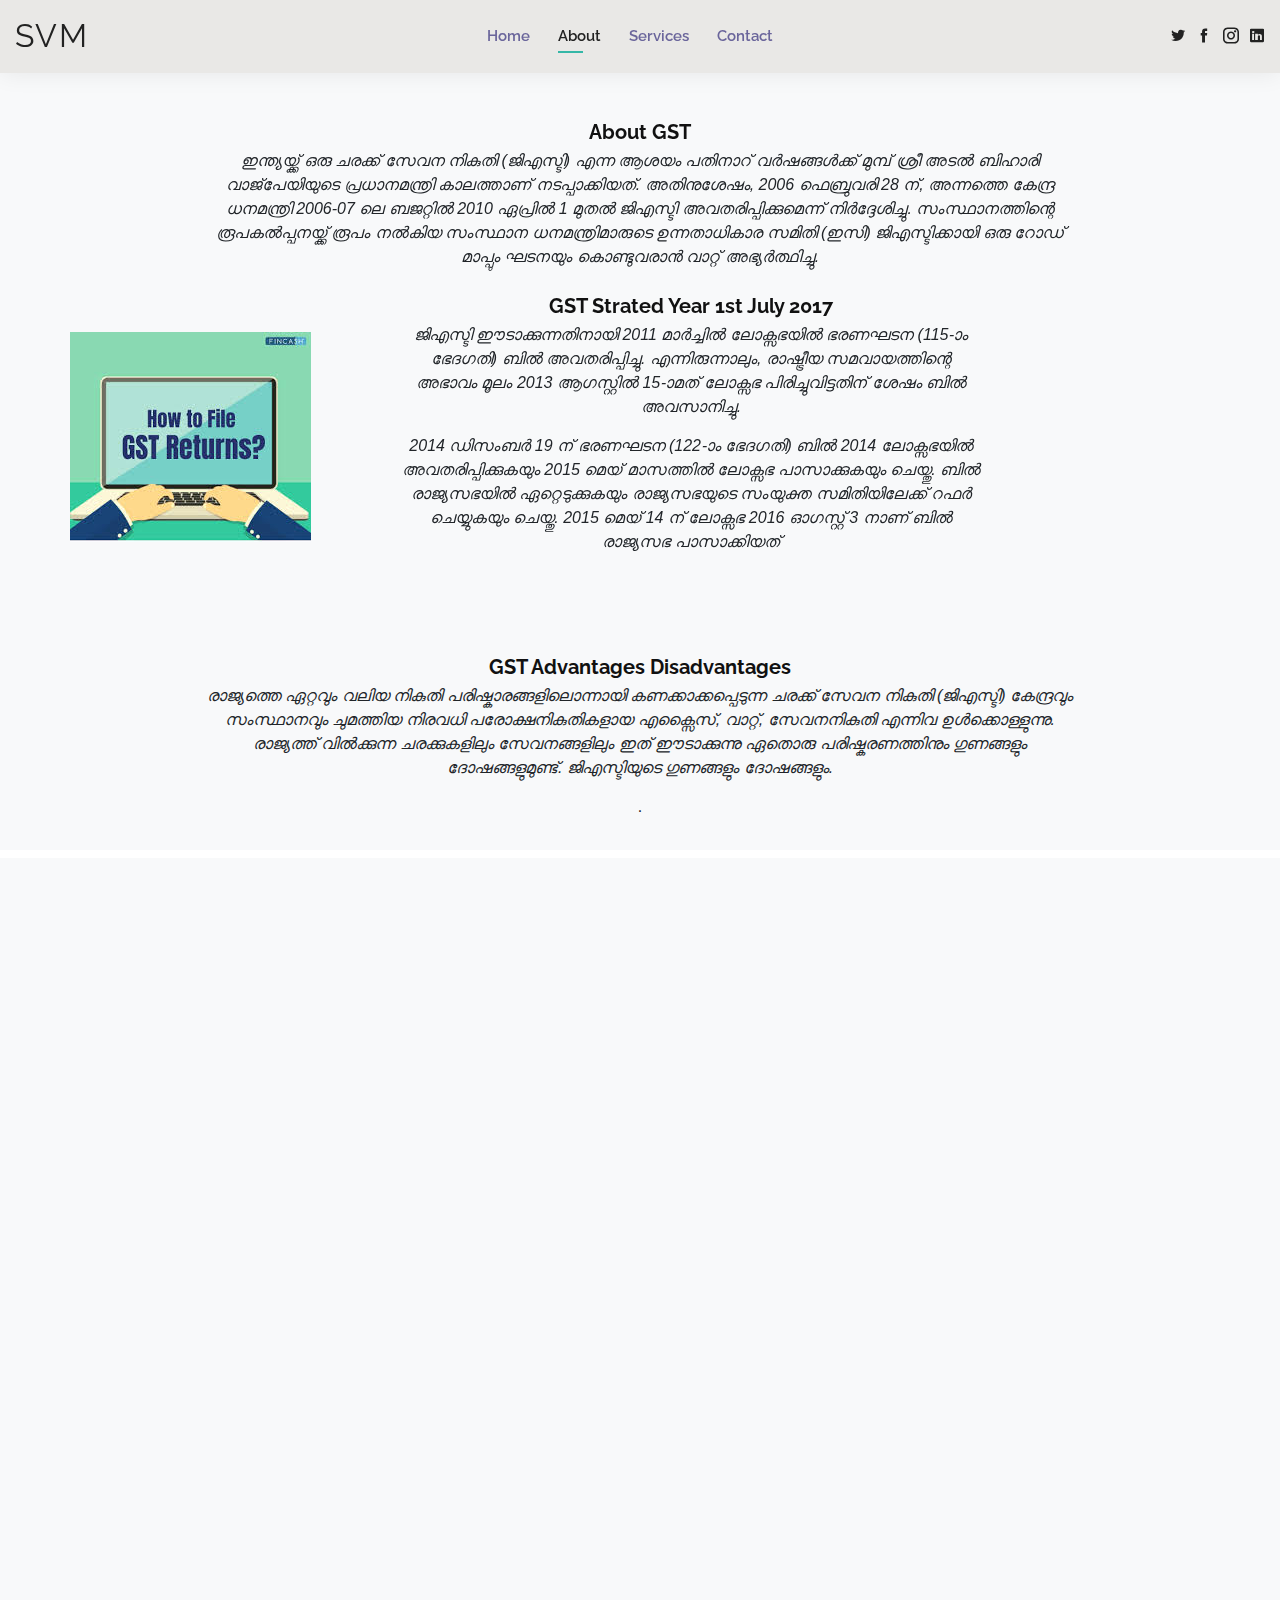
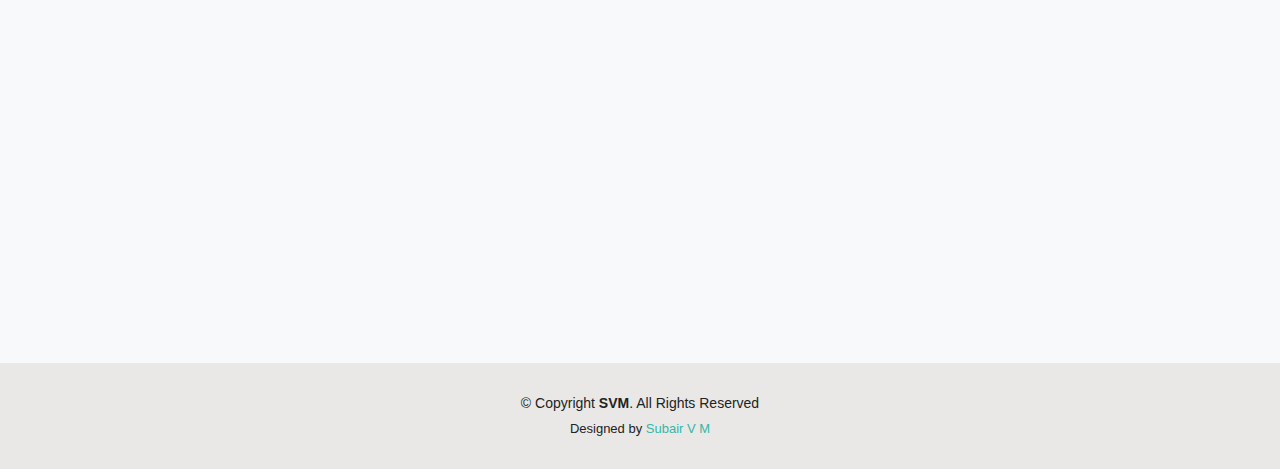
==== about.html @ 0f8552a3 "Update about.html" ====
<!DOCTYPE html>
<html lang="en">

<head>
  <meta charset="utf-8">
  <meta content="width=device-width, initial-scale=1.0" name="viewport">

  <title>About - GST SVM</title>
  <meta content="" name="descriptison">
  <meta content="" name="keywords">

  <!-- Favicons -->
  <link href="assets/img/01/02.jpg" rel="icon">
  <link href="assets/img/01/02.jpg" rel="apple-touch-icon">

  <!-- Google Fonts -->
  <link href="https://fonts.googleapis.com/css?family=Open+Sans:300,300i,400,400i,600,600i,700,700i|Raleway:300,300i,400,400i,500,500i,600,600i,700,700i|Poppins:300,300i,400,400i,500,500i,600,600i,700,700i" rel="stylesheet">

  <!-- Vendor CSS Files -->
  

  <!-- Template Main CSS File -->
  <link href="assets/css/style.css" rel="stylesheet">

  <!-- =======================================================
  * Template Name: Kelly - v2.0.0
  * Template URL: https://bootstrapmade.com/kelly-free-bootstrap-cv-resume-html-template/
  * Author: BootstrapMade.com
  * License: https://bootstrapmade.com/license/
  ======================================================== -->
</head>

<body>

  <!-- ======= Header ======= -->
  <header id="header" class=" fixed-top">
    <div class="container-fluid d-flex justify-content-between align-items-center">

      <h1 class="logo"><a href="index.html">svm</a></h1>
      <!-- Uncomment below if you prefer to use an image logo -->
      <!-- <a href="index.html" class="logo"><img src="assets/img/logo.png" alt="" class="img-fluid"></a>-->

      <nav class="nav-menu d-none d-lg-block">
        <ul>
          <li><a href="index.html">Home</a></li>
          <li class="active"><a href="about.html">About</a></li>
          
          <li><a href="services.html">Services</a></li>
          
          <li><a href="contact.html">Contact</a></li>
        </ul>
      </nav><!-- .nav-menu -->

      <div class="header-social-links">
        <a href="https://https://twitter.com/" class="twitter"><i class="icofont-twitter"></i></a>
        <a href="https://https://www.facebook.com/" class="facebook"><i class="icofont-facebook"></i></a>
        <a href="https://https://www.instagram.com/" class="instagram"><i class="icofont-instagram"></i></a>
        <a href="https://https://www.linkedin.com" class="linkedin"><i class="icofont-linkedin"></i></i></a>
      </div>

    </div>

  </header><!-- End Header -->

  <main id="main">

    <!-- ======= About Section ======= -->
    <section id="testimonials" class="bg-light testimonials">
      <div class=" container" data-aos="fade-up">

        <div class="testimonial-item">
          <h3>About GST</h3>
          <p>ഇന്ത്യയ്ക്ക് ഒരു ചരക്ക് സേവന നികുതി (ജിഎസ്ടി) എന്ന ആശയം പതിനാറ് വർഷങ്ങൾക്ക് മുമ്പ് ശ്രീ അടൽ ബിഹാരി വാജ്‌പേയിയുടെ പ്രധാനമന്ത്രി കാലത്താണ് നടപ്പാക്കിയത്. അതിനുശേഷം, 2006 ഫെബ്രുവരി 28 ന്, അന്നത്തെ കേന്ദ്ര ധനമന്ത്രി 2006-07 ലെ ബജറ്റിൽ 2010 ഏപ്രിൽ 1 മുതൽ ജിഎസ്ടി അവതരിപ്പിക്കുമെന്ന് നിർദ്ദേശിച്ചു. സംസ്ഥാനത്തിന്റെ രൂപകൽപ്പനയ്ക്ക് രൂപം നൽകിയ സംസ്ഥാന ധനമന്ത്രിമാരുടെ ഉന്നതാധികാര സമിതി (ഇസി) ജിഎസ്ടിക്കായി ഒരു റോഡ് മാപ്പും ഘടനയും കൊണ്ടുവരാൻ വാറ്റ് അഭ്യർത്ഥിച്ചു.</p>
        </div>

        <div class="row">
          <div class="pt-5 lg-0">
            <img src="assets/img/01/02.jpg" class="img-fluid align-items-center" alt=" align-items-center">
          </div>
          <div class="col-lg-8 pt-4 pt-lg-0 content testimonial-item">
            <h3>GST Strated Year 1st July 2017</h3>
            <p class="font-italic">
              ജിഎസ്ടി ഈടാക്കുന്നതിനായി 2011 മാർച്ചിൽ ലോക്സഭയിൽ ഭരണഘടന (115-ാം ഭേദഗതി) ബിൽ അവതരിപ്പിച്ചു. എന്നിരുന്നാലും, രാഷ്ട്രീയ സമവായത്തിന്റെ അഭാവം മൂലം 2013 ആഗസ്റ്റിൽ 15-ാമത് ലോക്സഭ പിരിച്ചുവിട്ടതിന് ശേഷം ബിൽ അവസാനിച്ചു.
            </p>
            <div class="row">
              <div class="col-lg-6">
              
              </div>
              <div class="col-lg-6">
                
              </div>
            </div>
            <p>
              2014 ഡിസംബർ 19 ന് ഭരണഘടന (122-ാം ഭേദഗതി) ബിൽ 2014 ലോക്സഭയിൽ അവതരിപ്പിക്കുകയും 2015 മെയ് മാസത്തിൽ ലോക്സഭ പാസാക്കുകയും ചെയ്തു. ബിൽ രാജ്യസഭയിൽ ഏറ്റെടുക്കുകയും രാജ്യസഭയുടെ സംയുക്ത സമിതിയിലേക്ക് റഫർ ചെയ്യുകയും ചെയ്തു. 2015 മെയ് 14 ന് ലോക്സഭ 2016 ഓഗസ്റ്റ് 3 നാണ് ബിൽ രാജ്യസഭ പാസാക്കിയത്
            </p>
          </div>
        </div>

      </div>
    </section><!-- End About Section -->

   
      
    </section><!-- End Skills Section -->

    <!-- ======= Facts Section ======= -->
    <section id="testimonials" class=" p-3 mb-2 bg-light testimonials">
      <div class=" bg-light container" data-aos="fade-up">

        <div class="testimonial-item">
          <h3>GST Advantages Disadvantages</h3>
          <p>രാജ്യത്തെ ഏറ്റവും വലിയ നികുതി പരിഷ്കാരങ്ങളിലൊന്നായി കണക്കാക്കപ്പെടുന്ന ചരക്ക് സേവന നികുതി (ജിഎസ്ടി) കേന്ദ്രവും സംസ്ഥാനവും ചുമത്തിയ നിരവധി പരോക്ഷനികുതികളായ എക്സൈസ്, വാറ്റ്, സേവനനികുതി എന്നിവ ഉൾക്കൊള്ളുന്നു. രാജ്യത്ത് വിൽക്കുന്ന ചരക്കുകളിലും സേവനങ്ങളിലും ഇത് ഈടാക്കുന്നു
            ഏതൊരു പരിഷ്കരണത്തിനും ഗുണങ്ങളും ദോഷങ്ങളുമുണ്ട്.  ജിഎസ്ടിയുടെ ഗുണങ്ങളും ദോഷങ്ങളും.</p>
.</p>
        </div>
      </div>
    </section>

    <!-- ======= Testimonials Section ======= -->
    <section id="testimonials" class="bg-light testimonials">
      <div class="container" data-aos="fade-up">

        <div class="testimonial-item">
          <h3>Advantages of GST</h3>
          <p>1, ജിഎസ്ടി നികുതിയുടെ കാസ്കേഡിംഗ് പ്രഭാവം ഇല്ലാതാക്കുന്നു<br>
            2, രജിസ്ട്രേഷനായി ഉയർന്ന പരിധി<br>
            3, ചെറുകിട ബിസിനസുകൾക്കുള്ള കോമ്പോസിഷൻ സ്കീം
            ലളിതവും എളുപ്പവുമായ ഓൺലൈൻ നടപടിക്രമം<br>
            4, അനുസരണങ്ങളുടെ എണ്ണം കുറവാണ്<br>
            5, ഇ-കൊമേഴ്‌സ് ഓപ്പറേറ്റർമാർക്കുള്ള,
            ലോജിസ്റ്റിക്സിന്റെ മെച്ചപ്പെട്ട കാര്യക്ഷമത<br>
            6, അസംഘടിത മേഖലയെ ജിഎസ്ടി പ്രകാരം നിയന്ത്രിക്കുന്നു</p>
          </div>
          <div class="testimonial-item">
            <h3>disAdvantages of GST</h3>
            <p>1, സോഫ്റ്റ്വെയർ വാങ്ങൽ മൂലം വർദ്ധിച്ച ചെലവ്<br>             
              2, പ്രവർത്തനച്ചെലവിലെ വർധനയാണ് ജിഎസ്ടി അർത്ഥമാക്കുന്നത്<br>
              3, സാമ്പത്തിക വർഷത്തിന്റെ മധ്യത്തിലാണ് ജിഎസ്ടി പ്രാബല്യത്തിൽ വന്നത്<br>
              4, ജിഎസ്ടി ഒരു ഓൺലൈൻ നികുതി വ്യവസ്ഥയാണ് <br>
              5, ചെറുകിട ഇടത്തരം സംരംഭങ്ങൾക്ക് ഉയർന്ന നികുതിഭാരം ഉണ്ടാകും<br></p>

            </div>

  

        <div class="">

          <div class="testimonial-item">
            <img src="assets/img/01/PHOTO copy.jpg" class="testimonial-img" alt="">
            <h3>Subair V Mohammed</h3>
            <h4>Advisor</h4>
            <p>
              <i class="bx bxs-quote-alt-left quote-icon-left"></i>
              ജിഎസ്ടി “ടീം ഇന്ത്യയുടെ മികച്ച ചുവടുവെപ്പാണ്, പരിവർത്തനത്തിലേക്കുള്ള മികച്ച ചുവടുവെപ്പ്, സുതാര്യതയിലേക്കുള്ള മികച്ച ചുവടുകൾ”. കള്ളപ്പണം വെട്ടിക്കുറയ്ക്കാനും ജിഎസ്ടി സഹായിക്കും; വ്യാപാരികൾ ശരിയായ ബില്ലുകൾ നൽകാൻ നിർബന്ധിതരാകും. അഴിമതിയെക്കുറിച്ച്  വളരെയധികം സംസാരിക്കുന്നുണ്ടെങ്കിലും ശക്തമായ അഴിമതി വിരുദ്ധ സംവിധാനം കെട്ടിപ്പടുക്കേണ്ടതുണ്ട്
              <i class="bx bxs-quote-alt-right quote-icon-right"></i>
            </p>
          </div>

          <div class="testimonial-item">
            <img src="assets/img/01/24852.JPG" class="testimonial-img" alt="">
            <h3>Sajeer Mohammed V</h3>
            <h4>Tax-Practitioner</h4>
            <p>
              <i class="bx bxs-quote-alt-left quote-icon-left"></i>
              പുതിയ നികുതി നടപ്പാക്കൽ പരമാവധി കേന്ദ്ര, സംസ്ഥാന ലെവികൾ മാറ്റി രാജ്യത്തെ ഒരു പൊതു വിപണിയിലേക്ക് കൊണ്ടുവരും, നികുതി ഘടന ലളിതമാക്കുകയും കൂടുതൽ പാലിക്കൽ ഉറപ്പാക്കുകയും ചെയ്യും.              <i class="bx bxs-quote-alt-right quote-icon-right"></i>
            </p>
            
          </div>

          

          
             
             
            
          </div>

        </div>

      </div>
    </section><!-- End Testimonials Section -->

  </main><!-- End #main -->

  <!-- ======= Footer ======= -->
  <footer id="footer">
    <div class="container">
      <div class="copyright">
        &copy; Copyright <strong><span>SVM</span></strong>. All Rights Reserved
      </div>
      <div class="credits">
        <!-- All the links in the footer should remain intact. -->
        <!-- You can delete the links only if you purchased the pro version. -->
        <!-- Licensing information: https://bootstrapmade.com/license/ -->
        <!-- Purchase the pro version with working PHP/AJAX contact form: https://bootstrapmade.com/kelly-free-bootstrap-cv-resume-html-template/ -->
        Designed by <a href="">Subair V M</a>
      </div>
    </div>
  </footer><!-- End  Footer -->

  <div id="preloader"></div>
  <a href="#" class="back-to-top"><i class="bx bx-up-arrow-alt"></i></a>

  <!-- Vendor JS Files -->
  <script src="assets/vendor/jquery/jquery.min.js"></script>
  <script src="assets/vendor/bootstrap/js/bootstrap.bundle.min.js"></script>
  <script src="assets/vendor/jquery.easing/jquery.easing.min.js"></script>
  <script src="assets/vendor/php-email-form/validate.js"></script>
  <script src="assets/vendor/waypoints/jquery.waypoints.min.js"></script>
  <script src="assets/vendor/counterup/counterup.min.js"></script>
  <script src="assets/vendor/owl.carousel/owl.carousel.min.js"></script>
  <script src="assets/vendor/isotope-layout/isotope.pkgd.min.js"></script>
  <script src="assets/vendor/venobox/venobox.min.js"></script>
  <script src="assets/vendor/aos/aos.js"></script>

  <!-- Template Main JS File -->
  <script src="assets/js/main.js"></script>
  <link href="assets/vendor/bootstrap/css/bootstrap.min.css" rel="stylesheet">
  <link href="assets/vendor/icofont/icofont.min.css" rel="stylesheet">
  <link href="assets/vendor/owl.carousel/assets/owl.carousel.min.css" rel="stylesheet">
  <link href="assets/vendor/boxicons/css/boxicons.min.css" rel="stylesheet">
  <link href="assets/vendor/venobox/venobox.css" rel="stylesheet">
  <link href="assets/vendor/aos/aos.css" rel="stylesheet">

</body>

</html>
---- assets/css/style.css ----
/**
* Template Name: Kelly - v2.0.0
* Template URL: https://bootstrapmade.com/kelly-free-bootstrap-cv-resume-html-template/
* Author: BootstrapMade.com
* License: https://bootstrapmade.com/license/
*/

/*--------------------------------------------------------------
# General
--------------------------------------------------------------*/
body {
  font-family: "Open Sans", sans-serif;
  color: #444444;
}

a {
  color: #34b7a7;
}

a:hover {
  color: #51cdbe;
  text-decoration: none;
}

h1, h2, h3, h4, h5, h6 {
  font-family: "Raleway", sans-serif;
  margin-left: 200px;
  text-align: center;
}

#main {
  margin-top: 50px;
  margin-right: ;
}

@media (max-width: 992px) {
  #main {
    margin-top: 30px;
  }
}

/*--------------------------------------------------------------
# Preloader
--------------------------------------------------------------*/
#preloader {
  position: fixed;
  top: 0;
  left: 0;
  right: 0;
  bottom: 0;
  z-index: 9999;
  overflow: hidden;
  background: #fff;
}

#preloader:before {
  content: "";
  position: fixed;
  top: calc(50% - 30px);
  left: calc(50% - 30px);
  border: 6px solid #34b7a7;
  border-top-color: #dcf5f2;
  border-radius: 50%;
  width: 60px;
  height: 60px;
  -webkit-animation: animate-preloader 1s linear infinite;
  animation: animate-preloader 1s linear infinite;
}

@-webkit-keyframes animate-preloader {
  0% {
    transform: rotate(0deg);
  }
  100% {
    transform: rotate(360deg);
  }
}

@keyframes animate-preloader {
  0% {
    transform: rotate(0deg);
  }
  100% {
    transform: rotate(360deg);
  }
}

/*--------------------------------------------------------------
# Back to top button
--------------------------------------------------------------*/
.back-to-top {
  position: fixed;
  display: none;
  right: 15px;
  bottom: 15px;
  z-index: 99999;
}

.back-to-top i {
  display: flex;
  align-items: center;
  justify-content: center;
  font-size: 24px;
  width: 40px;
  height: 40px;
  border-radius: 50px;
  background: #34b7a7;
  color: #fff;
  transition: all 0.4s;
}

.back-to-top i:hover {
  background: #3dc8b7;
  color: #fff;
}

/*--------------------------------------------------------------
# Header
--------------------------------------------------------------*/
#header {
  background: #e9e8e6;
  box-shadow: 0px 0px 25px 0 rgba(0, 0, 0, 0.08);
  z-index: 997;
  padding: 15px 0;
}

#header .logo {
  font-size: 32px;
  margin: 0;
  padding: 0;
  line-height: 1;
  font-weight: 400;
  letter-spacing: 2px;
  text-transform: uppercase;
}

#header .logo a {
  color: #222222;
}

#header .logo img {
  max-height: 40px;
}

@media (max-width: 992px) {
  #header .logo {
    font-size: 28px;
  }
}

/*--------------------------------------------------------------
# Navigation Menu
--------------------------------------------------------------*/
/* Desktop Navigation */
.nav-menu ul {
  margin: 0;
  padding: 0;
  list-style: none;
}

.nav-menu > ul {
  display: flex;
}

.nav-menu > ul > li {
  position: relative;
  white-space: nowrap;
  padding: 10px 0 10px 28px;
}

.nav-menu a {
  display: block;
  position: relative;
  color: #6a659b;
  transition: 0.3s;
  font-size: 15px;
  font-family: "Raleway", sans-serif;
  font-weight: 600;
}

.nav-menu > ul > li > a:before {
  content: "";
  position: absolute;
  width: 0;
  height: 2px;
  bottom: -5px;
  left: 0;
  background-color: #34b7a7;
  visibility: hidden;
  width: 0px;
  transition: all 0.3s ease-in-out 0s;
}

.nav-menu a:hover:before, .nav-menu li:hover > a:before, .nav-menu .active > a:before {
  visibility: visible;
  width: 25px;
}

.nav-menu a:hover, .nav-menu .active > a, .nav-menu li:hover > a {
  color: #222222;
}

.nav-menu .drop-down ul {
  display: block;
  position: absolute;
  left: 28px;
  top: calc(100% + 30px);
  z-index: 99;
  opacity: 0;
  visibility: hidden;
  padding: 10px 0;
  background: #fff;
  box-shadow: 0px 0px 30px rgba(127, 137, 161, 0.25);
  transition: 0.3s;
}

.nav-menu .drop-down:hover > ul {
  opacity: 1;
  top: 100%;
  visibility: visible;
}

.nav-menu .drop-down li {
  min-width: 180px;
  position: relative;
}

.nav-menu .drop-down ul a {
  padding: 10px 20px;
  font-size: 14px;
  font-weight: 500;
  text-transform: none;
  color: #222222;
}

.nav-menu .drop-down ul a:hover, .nav-menu .drop-down ul .active > a, .nav-menu .drop-down ul li:hover > a {
  color: #34b7a7;
}

.nav-menu .drop-down > a:after {
  content: "\ea99";
  font-family: IcoFont;
  padding-left: 5px;
}
.subair{
  color: #11dbcf;
}

.nav-menu .drop-down .drop-down ul {
  top: 0;
  left: calc(100% - 30px);
}

.nav-menu .drop-down .drop-down:hover > ul {
  opacity: 1;
  top: 0;
  left: 100%;
}

.nav-menu .drop-down .drop-down > a {
  padding-right: 35px;
}

.nav-menu .drop-down .drop-down > a:after {
  content: "\eaa0";
  font-family: IcoFont;
  position: absolute;
  right: 15px;
}

@media (max-width: 1366px) {
  .nav-menu .drop-down .drop-down ul {
    left: -90%;
  }
  .nav-menu .drop-down .drop-down:hover > ul {
    left: -100%;
  }
  .nav-menu .drop-down .drop-down > a:after {
    content: "\ea9d";
  }
}

/* Mobile Navigation */
.mobile-nav-toggle {
  position: fixed;
  right: 15px;
  top: 17px;
  z-index: 9998;
  border: 0;
  background: none;
  font-size: 24px;
  transition: all 0.4s;
  outline: none !important;
  line-height: 1;
  cursor: pointer;
  text-align: right;
}

.mobile-nav-toggle i {
  color: #34b7a7;
}

.mobile-nav {
  position: fixed;
  top: 55px;
  right: 15px;
  bottom: 15px;
  left: 15px;
  z-index: 9999;
  overflow-y: auto;
  background: #fff;
  transition: ease-in-out 0.2s;
  opacity: 0;
  visibility: hidden;
  border-radius: 10px;
  padding: 10px 0;
}

.mobile-nav * {
  margin: 0;
  padding: 0;
  list-style: none;
}

.mobile-nav a {
  display: block;
  position: relative;
  color: #222222;
  padding: 10px 20px;
  font-weight: 500;
  outline: none;
}

.mobile-nav a:hover, .mobile-nav .active > a, .mobile-nav li:hover > a {
  color: #34b7a7;
  text-decoration: none;
}

.mobile-nav .drop-down > a:after {
  content: "\ea99";
  font-family: IcoFont;
  padding-left: 10px;
  position: absolute;
  right: 15px;
}

.mobile-nav .active.drop-down > a:after {
  content: "\eaa1";
}

.mobile-nav .drop-down > a {
  padding-right: 35px;
}

.mobile-nav .drop-down ul {
  display: none;
  overflow: hidden;
}

.mobile-nav .drop-down li {
  padding-left: 20px;
}

.mobile-nav-overly {
  width: 100%;
  height: 100%;
  z-index: 9997;
  top: 0;
  left: 0;
  position: fixed;
  background: rgba(9, 9, 9, 0.6);
  overflow: hidden;
  display: none;
  transition: ease-in-out 0.2s;
}

.mobile-nav-active {
  overflow: hidden;
}

.mobile-nav-active .mobile-nav {
  opacity: 1;
  visibility: visible;
}

.mobile-nav-active .mobile-nav-toggle i {
  color: #fff;
}

/*--------------------------------------------------------------
# Header Social Links
--------------------------------------------------------------*/
.header-social-links {
  padding-left: 20px;
}

.header-social-links a {
  color: #222222;
  padding-left: 6px;
  display: inline-block;
  line-height: 1px;
  transition: 0.3s;
  font-size: 16px;
}

.header-social-links a:hover {
  color: #34b7a7;
}

@media (max-width: 992px) {
  .header-social-links {
    padding: 0 48px 0 0;
  }
}

/*--------------------------------------------------------------
# Hero Section
--------------------------------------------------------------*/
#hero {
  width: 100%;
  height: 100vh;
  background: url("../img/01/0011.JPG") top right;
  background-size: cover;
}

#hero .container {
  padding-top: 70px;
  position: relative;
}

@media (max-width: 992px) {
  #hero .container {
    padding-top: 58px;
  }
}

#hero h1 {
  margin: 0;
  font-size: 48px;
  font-weight: 700;
  line-height: 56px;
  color: #774a06;
}

#hero h2 {
  color: #351c1c;
  margin: 10px 0 0 0;
  font-size: 22px;
}

#hero .btn-about {
  font-family: "Raleway", sans-serif;
  text-transform: uppercase;
  font-weight: 600;
  font-size: 12px;
  letter-spacing: 1px;
  display: inline-block;
  padding: 12px 40px;
  border-radius: 50px;
  transition: 0.5s;
  margin-top: 30px;
  color: #fff;
  background: #316363;
}

#hero .btn-about:hover {
  background: #3dc8b7;
}

@media (min-width: 1024px) {
  #hero {
    background-attachment: fixed;
  }
}

@media (max-width: 992px) {
  #hero:before {
    content: "";
    background: rgba(255, 255, 255, 0.8);
    position: absolute;
    bottom: 0;
    top: 0;
    left: 0;
    right: 0;
  }
  #hero h1 {
    font-size: 28px;
    line-height: 36px;
  }
  #hero h2 {
    font-size: 18px;
    line-height: 24px;
  }
}

/*--------------------------------------------------------------
# Sections General
--------------------------------------------------------------*/
section {
  padding: 60px 0;
}

.section-bg {
  background-color: #e7f8f6;
}

.section-title {
  text-align:center;
  padding-bottom: 30px;
}

.section-title h2 {
  font-size: 32px;
  font-weight: bold;
  text-transform: uppercase;
  margin-bottom: 20px;
  padding-bottom: 20px;
  position: relative;
  
}

.section-title h2::after {
  content: '';
  position: absolute;
  display: block;
  width: 50px;
  height: 3px;
  background: #34b7a7;
  bottom: 0;
  left: calc(50% - 25px);
}

.section-title p {
  margin-bottom: 0;
}

/*--------------------------------------------------------------
# Cta
--------------------------------------------------------------*/
.cta {
  background: linear-gradient(rgba(0, 0, 0, 0.6), rgba(0, 0, 0, 0.6)), url("../img/bg-1.jpg") fixed center center;
  background-size: cover;
  padding: 80px 0;
}

.cta h3 {
  color: #fff;
  font-size: 28px;
  font-weight: 700;
}

.cta p {
  color: #fff;
}

.cta .cta-btn {
  font-family: "Raleway", sans-serif;
  text-transform: uppercase;
  font-weight: 500;
  font-size: 16px;
  letter-spacing: 1px;
  display: inline-block;
  padding: 8px 20px;
  border-radius: 2px;
  transition: 0.5s;
  margin: 10px;
  border: 2px solid #fff;
  color: #fff;
}

.cta .cta-btn:hover {
  background: #34b7a7;
  border: 2px solid #34b7a7;
}

@media (max-width: 1024px) {
  .cta {
    background-attachment: scroll;
  }
}

@media (min-width: 769px) {
  .cta .cta-btn-container {
    display: flex;
    align-items: center;
    justify-content: flex-end;
  }
}

/*--------------------------------------------------------------
# About
--------------------------------------------------------------*/
.about .content h3 {
  font-weight: 700;
  font-size: 26px;
  color: #555555;
}

.about .content ul {
  list-style: none;
  padding: 0;
}

.about .content ul li {
  padding-bottom: 10px;
}

.about .content ul i {
  font-size: 20px;
  padding-right: 2px;
  color: #34b7a7;
}

.about .content p:last-child {
  margin-bottom: 0;
}

/*--------------------------------------------------------------
# Skills
--------------------------------------------------------------*/
.skills .progress {
  height: 50px;
  display: block;
  background: none;
}

.skills .progress .skill {
  padding: 10px 0;
  margin: 0 0 6px 0;
  text-transform: uppercase;
  display: block;
  font-weight: 600;
  font-family: "Poppins", sans-serif;
  color: #222222;
}

.skills .progress .skill .val {
  float: right;
  font-style: normal;
}

.skills .progress-bar-wrap {
  background: #f3f3f3;
}

.skills .progress-bar {
  width: 1px;
  height: 10px;
  transition: .9s;
  background-color: #34b7a7;
}

/*--------------------------------------------------------------
# Facts
--------------------------------------------------------------*/
.facts .counters span {
  font-size: 48px;
  display: block;
  color: #34b7a7;
}

.facts .counters p {
  padding: 0;
  margin: 0 0 20px 0;
  font-family: "Raleway", sans-serif;
  font-size: 14px;
}

/*--------------------------------------------------------------
# Testimonials
--------------------------------------------------------------*/
.testimonials .section-header {
  margin-bottom: 40px;
}

.testimonials .testimonial-item {
  text-align: center;
}

.testimonials .testimonial-item .testimonial-img {
  width: 120px;
  border-radius: 50%;
  border: 4px solid #fff;
  margin: 0 auto;
}

.testimonials .testimonial-item h3 {
  font-size: 20px;
  font-weight: bold;
  margin: 10px 0 5px 0;
  color: #111;
}

.testimonials .testimonial-item h4 {
  font-size: 14px;
  color: #999;
  margin: 0 0 15px 0;
}

.testimonials .testimonial-item .quote-icon-left, .testimonials .testimonial-item .quote-icon-right {
  color: #c8efea;
  font-size: 26px;
}

.testimonials .testimonial-item .quote-icon-left {
  display: inline-block;
  left: -5px;
  position: relative;
}

.testimonials .testimonial-item .quote-icon-right {
  display: inline-block;
  right: -5px;
  position: relative;
  top: 10px;
}

.testimonials .testimonial-item p {
  font-style: italic;
  margin: 0 auto 15px auto;
}

.testimonials .owl-nav, .testimonials .owl-dots {
  margin-top: 5px;
  text-align: center;
}

.testimonials .owl-dot {
  display: inline-block;
  margin: 0 5px;
  width: 12px;
  height: 12px;
  border-radius: 50%;
  background-color: #ddd !important;
}

.testimonials .owl-dot.active {
  background-color: #34b7a7 !important;
}

@media (min-width: 992px) {
  .testimonials .testimonial-item p {
    width: 80%;
  }
}

/*--------------------------------------------------------------
# Resume
--------------------------------------------------------------*/
.resume .resume-title {
  font-size: 26px;
  font-weight: 400;
  margin-top: 20px;
  margin-bottom: 20px;
  color: #222222;
}

.resume .resume-item {
  padding: 0 0 20px 20px;
  margin-top: -2px;
  border-left: 2px solid #34b7a7;
  position: relative;
}

.resume .resume-item h4 {
  line-height: 18px;
  font-size: 18px;
  font-weight: 600;
  font-family: "Poppins", sans-serif;
  color: #1d685f;
  margin-bottom: 10px;
}

.resume .resume-item h5 {
  font-size: 16px;
  background: #effbf9;
  padding: 5px 15px;
  display: inline-block;
  font-weight: 600;
  margin-bottom: 10px;
  color: #34b7a7;
}

.resume .resume-item ul {
  padding-left: 20px;
}

.resume .resume-item ul li {
  padding-bottom: 10px;
}

.resume .resume-item:last-child {
  padding-bottom: 0;
}

.resume .resume-item::before {
  content: "";
  position: absolute;
  width: 16px;
  height: 16px;
  border-radius: 50px;
  left: -9px;
  top: 0;
  background: #fff;
  border: 2px solid #34b7a7;
}

/*--------------------------------------------------------------
# Services
--------------------------------------------------------------*/
.services .icon-box {
  text-align: center;
  padding: 70px 20px 80px 20px;
  transition: all ease-in-out 0.3s;
  background: #fff;
  box-shadow: 0px 0 35px 0 rgba(0, 0, 0, 0.08);
}

.services .icon-box .icon {
  margin: 0 auto;
  width: 100px;
  height: 100px;
  display: flex;
  align-items: center;
  justify-content: center;
  transition: ease-in-out 0.3s;
  position: relative;
}

.services .icon-box .icon i {
  font-size: 36px;
  transition: 0.5s;
  position: relative;
}

.services .icon-box .icon svg {
  position: absolute;
  top: 0;
  left: 0;
}

.services .icon-box .icon svg path {
  transition: 0.5s;
  fill: #f5f5f5;
}

.services .icon-box h4 {
  font-weight: 600;
  margin: 10px 0 15px 0;
  font-size: 22px;
}

.services .icon-box h4 a {
  color: #222222;
  transition: ease-in-out 0.3s;
}

.services .icon-box p {
  line-height: 24px;
  font-size: 14px;
  margin-bottom: 0;
}

.services .iconbox-blue i {
  color: #47aeff;
}

.services .iconbox-blue:hover .icon i {
  color: #fff;
}

.services .iconbox-blue:hover .icon path {
  fill: #47aeff;
}

.services .iconbox-orange i {
  color: #ffa76e;
}

.services .iconbox-orange:hover .icon i {
  color: #fff;
}

.services .iconbox-orange:hover .icon path {
  fill: #ffa76e;
}

.services .iconbox-pink i {
  color: #e80368;
}

.services .iconbox-pink:hover .icon i {
  color: #fff;
}

.services .iconbox-pink:hover .icon path {
  fill: #e80368;
}

.services .iconbox-yellow i {
  color: #ffbb2c;
}

.services .iconbox-yellow:hover .icon i {
  color: #fff;
}

.services .iconbox-yellow:hover .icon path {
  fill: #ffbb2c;
}

.services .iconbox-red i {
  color: #ff5828;
}

.services .iconbox-red:hover .icon i {
  color: #fff;
}

.services .iconbox-red:hover .icon path {
  fill: #ff5828;
}

.services .iconbox-teal i {
  color: #11dbcf;
}

.services .iconbox-teal:hover .icon i {
  color: #fff;
}

.services .iconbox-teal:hover .icon path {
  fill: #11dbcf;
}

/*--------------------------------------------------------------
# Portfolio
--------------------------------------------------------------*/
.portfolio .portfolio-item {
  margin-bottom: 30px;
}

.portfolio #portfolio-flters {
  padding: 0;
  margin: 0 auto 20px auto;
  list-style: none;
  text-align: center;
}

.portfolio #portfolio-flters li {
  cursor: pointer;
  display: inline-block;
  padding: 8px 16px 10px 16px;
  font-size: 13px;
  font-weight: 500;
  line-height: 1;
  text-transform: uppercase;
  color: #444444;
  margin-bottom: 5px;
  transition: all 0.3s ease-in-out;
  border-radius: 50px;
}

.portfolio #portfolio-flters li:hover, .portfolio #portfolio-flters li.filter-active {
  color: #fff;
  background: #34b7a7;
}

.portfolio #portfolio-flters li:last-child {
  margin-right: 0;
}

.portfolio .portfolio-wrap {
  transition: 0.3s;
  position: relative;
  overflow: hidden;
  z-index: 1;
  background: rgba(34, 34, 34, 0.6);
}

.portfolio .portfolio-wrap::before {
  content: "";
  background: rgba(34, 34, 34, 0.6);
  position: absolute;
  left: 0;
  right: 0;
  top: 0;
  bottom: 0;
  transition: all ease-in-out 0.3s;
  z-index: 2;
  opacity: 0;
}

.portfolio .portfolio-wrap img {
  transition: all ease-in-out 0.3s;
}

.portfolio .portfolio-wrap .portfolio-info {
  opacity: 0;
  position: absolute;
  top: 0;
  left: 0;
  right: 0;
  bottom: 0;
  z-index: 3;
  transition: all ease-in-out 0.3s;
  display: flex;
  flex-direction: column;
  justify-content: flex-end;
  align-items: flex-start;
  padding: 20px;
}

.portfolio .portfolio-wrap .portfolio-info h4 {
  font-size: 20px;
  color: #fff;
  font-weight: 600;
}

.portfolio .portfolio-wrap .portfolio-info p {
  color: rgba(255, 255, 255, 0.7);
  font-size: 14px;
  text-transform: uppercase;
  padding: 0;
  margin: 0;
  font-style: italic;
}

.portfolio .portfolio-wrap .portfolio-links {
  text-align: center;
  z-index: 4;
}

.portfolio .portfolio-wrap .portfolio-links a {
  color: #fff;
  margin: 0 5px 0 0;
  font-size: 28px;
  display: inline-block;
  transition: 0.3s;
}

.portfolio .portfolio-wrap .portfolio-links a:hover {
  color: #78d9cd;
}

.portfolio .portfolio-wrap:hover::before {
  opacity: 1;
}

.portfolio .portfolio-wrap:hover img {
  transform: scale(1.2);
}

.portfolio .portfolio-wrap:hover .portfolio-info {
  opacity: 1;
}

/*--------------------------------------------------------------
# Portfolio Details
--------------------------------------------------------------*/
.portfolio-details {
  padding: 0;
}

.portfolio-details .portfolio-title {
  font-size: 26px;
  font-weight: 700;
  margin-bottom: 20px;
}

.portfolio-details .portfolio-details-carousel .owl-nav, .portfolio-details .portfolio-details-carousel .owl-dots {
  margin-top: 5px;
  text-align: center;
}

.portfolio-details .portfolio-details-carousel .owl-dot {
  display: inline-block;
  margin: 0 5px;
  width: 12px;
  height: 12px;
  border-radius: 50%;
  background-color: #ddd !important;
}

.portfolio-details .portfolio-details-carousel .owl-dot.active {
  background-color: #34b7a7 !important;
}

.portfolio-details .portfolio-info {
  padding-top: 45px;
}

.portfolio-details .portfolio-info h3 {
  font-size: 22px;
  font-weight: 400;
  margin-bottom: 20px;
}

.portfolio-details .portfolio-info ul {
  list-style: none;
  padding: 0;
  font-size: 15px;
}

.portfolio-details .portfolio-info ul li + li {
  margin-top: 10px;
}

.portfolio-details .portfolio-info p {
  font-size: 15px;
  padding: 15px 0 0 0;
}

@media (max-width: 992px) {
  .portfolio-details .portfolio-info {
    padding-top: 20px;
  }
}

/*--------------------------------------------------------------
# Contact
--------------------------------------------------------------*/
.contact .info {
  width: 100%;
  background: #fff;
}

.contact .info i {
  font-size: 20px;
  color: #34b7a7;
  float: left;
  width: 44px;
  height: 44px;
  background: #effbf9;
  display: flex;
  justify-content: center;
  align-items: center;
  border-radius: 50px;
  transition: all 0.3s ease-in-out;
}

.contact .info h4 {
  padding: 0 0 0 60px;
  font-size: 22px;
  font-weight: 600;
  margin-bottom: 5px;
  color: #222222;
}

.contact .info p {
  padding: 0 0 0 60px;
  margin-bottom: 0;
  font-size: 14px;
  color: #555555;
}

.contact .info .email, .contact .info .phone {
  margin-top: 40px;
}

.contact .info .email:hover i, .contact .info .address:hover i, .contact .info .phone:hover i {
  background: #34b7a7;
  color: #fff;
}

.contact .php-email-form {
  width: 100%;
  background: #fff;
}

.contact .php-email-form .form-group {
  padding-bottom: 8px;
}

.contact .php-email-form .validate {
  display: none;
  color: red;
  margin: 0 0 15px 0;
  font-weight: 400;
  font-size: 13px;
}

.contact .php-email-form .error-message {
  display: none;
  color: #fff;
  background: #ed3c0d;
  text-align: center;
  padding: 15px;
  font-weight: 600;
}

.contact .php-email-form .sent-message {
  display: none;
  color: #fff;
  background: #18d26e;
  text-align: center;
  padding: 15px;
  font-weight: 600;
}

.contact .php-email-form .loading {
  display: none;
  background: #fff;
  text-align: center;
  padding: 15px;
}

.contact .php-email-form .loading:before {
  content: "";
  display: inline-block;
  border-radius: 50%;
  width: 24px;
  height: 24px;
  margin: 0 10px -6px 0;
  border: 3px solid #18d26e;
  border-top-color: #eee;
  -webkit-animation: animate-loading 1s linear infinite;
  animation: animate-loading 1s linear infinite;
}

.contact .php-email-form input, .contact .php-email-form textarea {
  border-radius: 4px;
  box-shadow: none;
  font-size: 14px;
}

.contact .php-email-form input:focus, .contact .php-email-form textarea:focus {
  border-color: #34b7a7;
}

.contact .php-email-form input {
  height: 44px;
}

.contact .php-email-form textarea {
  padding: 10px 12px;
}

.contact .php-email-form button[type="submit"] {
  background: #34b7a7;
  border: 0;
  padding: 10px 30px 12px 30px;
  color: #fff;
  transition: 0.4s;
  border-radius: 50px;
}

.contact .php-email-form button[type="submit"]:hover {
  background: #3dc8b7;
}

@-webkit-keyframes animate-loading {
  0% {
    transform: rotate(0deg);
  }
  100% {
    transform: rotate(360deg);
  }
}

@keyframes animate-loading {
  0% {
    transform: rotate(0deg);
  }
  100% {
    transform: rotate(360deg);
  }
}

/*--------------------------------------------------------------
# Footer
--------------------------------------------------------------*/
#footer {
  background: #e9e8e6;
  padding: 30px 0;
  color: #222222;
  font-size: 14px;
  text-align: center;
}

#footer .credits {
  padding-top: 5px;
  font-size: 13px;
}

#footer .credits a {
  color: #34b7a7;
}
---- assets/vendor/venobox/venobox.css ----
/* ------ venobox.css --------*/
.vbox-overlay *, .vbox-overlay *:before, .vbox-overlay *:after{
    -webkit-backface-visibility: hidden;
    -webkit-box-sizing:border-box;
    -moz-box-sizing:border-box;
    box-sizing:border-box;
}
.vbox-overlay * { 
    -webkit-backface-visibility: visible;
    backface-visibility: visible;
}
.vbox-overlay{
    display: -webkit-flex;
    display: flex;
    -webkit-flex-direction: column;
    flex-direction: column;
    -webkit-justify-content: center;
    justify-content: center;
    -webkit-align-items: center;
    align-items: center;
    position: fixed;
    left: 0;
    top: 0;
    bottom: 0;
    right: 0;
    z-index: 999999;
}

/* ----- navigation ----- */
.vbox-title{
    width: 100%;
    height: 40px;
    float: left;
    text-align: center;
    line-height: 28px;
    font-size: 12px;
    padding: 6px 50px;
    overflow: hidden;
    position: fixed;
    display: none;
    left: 0;
    z-index: 89;
}
.vbox-close{
    cursor: pointer;
    position: fixed;
    top: -1px;
    right: 0;
    width: 50px;
    height: 40px;
    padding: 6px;
    display: block;
    background-position:10px center;
    overflow: hidden;
    font-size: 24px;
    line-height: 1;
    text-align: center;
    z-index: 99;
}
.vbox-left{
    cursor: pointer;
    position: fixed;
    left: 0;
    height: 40px;
    overflow: hidden;
    line-height: 28px;
    font-size: 12px;
    z-index: 99;
    display: flex;
    align-items:center;
}
.vbox-num{
    display: inline-block;
    margin: 6px 0 6px 15px;
}
/* ----- Social share ----- */
.vbox-share{
    line-height: 28px;
    font-size: 12px;
    overflow: hidden;
    position: fixed;
    left: 0;
    z-index: 98;
    display: flex;
    align-items:center;
    justify-content: center;
    width: 100%;
    text-align: center;
}
.vbox-share svg{
    max-height: 28px;
    width: 28px;
    z-index: 10;
    margin-left: 12px;
    margin-top: 6px;
    margin-bottom: 6px;
    vertical-align: middle;
}


/* ----- navigation ARROWS ----- */
.vbox-next, .vbox-prev{
    position: fixed;
    top: 50%;
    margin-top: -15px;
    overflow: hidden;
    cursor: pointer;
    display: block;
    width: 45px;
    height: 45px;
    z-index: 99;
}
.vbox-next span, .vbox-prev span{
    position: relative;
    width: 20px;
    height: 20px;
    border: 2px solid transparent;
    border-top-color: #B6B6B6;
    border-right-color: #B6B6B6;
    text-indent: -100px;
    position: absolute;
    top: 8px;
    display: block;
}
.vbox-prev{
    left: 15px;
}
.vbox-next{
    right: 15px;
}
.vbox-prev span{
    left: 10px;
    -ms-transform: rotate(-135deg);
    -webkit-transform: rotate(-135deg);
    transform: rotate(-135deg);
}
.vbox-next span{
    -ms-transform: rotate(45deg);
    -webkit-transform: rotate(45deg);
    transform: rotate(45deg);
    right: 10px;
}
/* ------- inline window ------ */
.vbox-inline{
    width: 420px;
    height: 315px;
    height: 70vh;
    padding: 10px;
    background: #fff;
    margin: 0 auto;
    overflow: auto;
    text-align: left;
}
/* ------- Video & iFrames window ------ */
.venoframe{
    max-width: 100%;
    width: 100%;
    border: none;
    width: 100%;
    height: 260px;
    height: 70vh;
}
.venoframe.vbvid{
    height: 260px;
}
@media (min-width: 768px) {
    .venoframe, .vbox-inline{
        width: 90%;
        height: 360px;
        height: 70vh;
    }
    .venoframe.vbvid{
        width: 640px;
        height: 360px;
    }
}
@media (min-width: 992px) {
    .venoframe, .vbox-inline{
        max-width: 1200px;
        width: 80%;
        height: 540px;
        height: 70vh;
    }
    .venoframe.vbvid{
        width: 960px;
        height: 540px;
    }
}
/* 
Please do NOT edit this part! 
or at least read this note: http://i.imgur.com/7C0ws9e.gif
*/
.vbox-open{
    overflow: hidden;
}
.vbox-container{
    position: absolute;
    left: 0;
    right: 0;
    top: 0;
    bottom: 0;
    overflow-x: hidden;
    overflow-y: scroll;
    overflow-scrolling: touch;
    -webkit-overflow-scrolling: touch;
    z-index: 20;
    max-height: 100%;

}

.vbox-content{
    text-align: center;
    float: left;
    width: 100%;
    position: relative;
    overflow: hidden;
    padding: 20px 4%;
}
.vbox-container img{
    max-width: 100%;
    height: auto;
}
.vbox-figlio{
    box-shadow: 0 0 12px rgba(0,0,0,0.19), 0 6px 6px rgba(0,0,0,0.23);
    max-width: 100%;
    text-align: initial;
}
img.vbox-figlio{
    -webkit-user-select: none;
-khtml-user-select: none;
-moz-user-select: none;
-o-user-select: none;
user-select: none;
}
.vbox-content.swipe-left{
    margin-left: -200px !important;
}
.vbox-content.swipe-right{
    margin-left: 200px !important;
}
.vbox-animated{
    webkit-transition: margin 300ms ease-out;
    transition: margin 300ms ease-out;
}

/* ---------- preloader ----------
 * SPINKIT 
 * http://tobiasahlin.com/spinkit/
-------------------------------- */
.sk-double-bounce,.sk-rotating-plane{width:40px;height:40px;margin:40px auto}.sk-rotating-plane{background-color:#333;-webkit-animation:sk-rotatePlane 1.2s infinite ease-in-out;animation:sk-rotatePlane 1.2s infinite ease-in-out}@-webkit-keyframes sk-rotatePlane{0%{-webkit-transform:perspective(120px) rotateX(0) rotateY(0);transform:perspective(120px) rotateX(0) rotateY(0)}50%{-webkit-transform:perspective(120px) rotateX(-180.1deg) rotateY(0);transform:perspective(120px) rotateX(-180.1deg) rotateY(0)}100%{-webkit-transform:perspective(120px) rotateX(-180deg) rotateY(-179.9deg);transform:perspective(120px) rotateX(-180deg) rotateY(-179.9deg)}}@keyframes sk-rotatePlane{0%{-webkit-transform:perspective(120px) rotateX(0) rotateY(0);transform:perspective(120px) rotateX(0) rotateY(0)}50%{-webkit-transform:perspective(120px) rotateX(-180.1deg) rotateY(0);transform:perspective(120px) rotateX(-180.1deg) rotateY(0)}100%{-webkit-transform:perspective(120px) rotateX(-180deg) rotateY(-179.9deg);transform:perspective(120px) rotateX(-180deg) rotateY(-179.9deg)}}.sk-double-bounce{position:relative}.sk-double-bounce .sk-child{width:100%;height:100%;border-radius:50%;background-color:#333;opacity:.6;position:absolute;top:0;left:0;-webkit-animation:sk-doubleBounce 2s infinite ease-in-out;animation:sk-doubleBounce 2s infinite ease-in-out}.sk-chasing-dots .sk-child,.sk-spinner-pulse,.sk-three-bounce .sk-child{background-color:#333;border-radius:100%}.sk-double-bounce .sk-double-bounce2{-webkit-animation-delay:-1s;animation-delay:-1s}@-webkit-keyframes sk-doubleBounce{0%,100%{-webkit-transform:scale(0);transform:scale(0)}50%{-webkit-transform:scale(1);transform:scale(1)}}@keyframes sk-doubleBounce{0%,100%{-webkit-transform:scale(0);transform:scale(0)}50%{-webkit-transform:scale(1);transform:scale(1)}}.sk-wave{margin:40px auto;width:50px;height:40px;text-align:center;font-size:10px}.sk-wave .sk-rect{background-color:#333;height:100%;width:6px;display:inline-block;-webkit-animation:sk-waveStretchDelay 1.2s infinite ease-in-out;animation:sk-waveStretchDelay 1.2s infinite ease-in-out}.sk-wave .sk-rect1{-webkit-animation-delay:-1.2s;animation-delay:-1.2s}.sk-wave .sk-rect2{-webkit-animation-delay:-1.1s;animation-delay:-1.1s}.sk-wave .sk-rect3{-webkit-animation-delay:-1s;animation-delay:-1s}.sk-wave .sk-rect4{-webkit-animation-delay:-.9s;animation-delay:-.9s}.sk-wave .sk-rect5{-webkit-animation-delay:-.8s;animation-delay:-.8s}@-webkit-keyframes sk-waveStretchDelay{0%,100%,40%{-webkit-transform:scaleY(.4);transform:scaleY(.4)}20%{-webkit-transform:scaleY(1);transform:scaleY(1)}}@keyframes sk-waveStretchDelay{0%,100%,40%{-webkit-transform:scaleY(.4);transform:scaleY(.4)}20%{-webkit-transform:scaleY(1);transform:scaleY(1)}}.sk-wandering-cubes{margin:40px auto;width:40px;height:40px;position:relative}.sk-wandering-cubes .sk-cube{background-color:#333;width:10px;height:10px;position:absolute;top:0;left:0;-webkit-animation:sk-wanderingCube 1.8s ease-in-out -1.8s infinite both;animation:sk-wanderingCube 1.8s ease-in-out -1.8s infinite both}.sk-chasing-dots,.sk-spinner-pulse{width:40px;height:40px;margin:40px auto}.sk-wandering-cubes .sk-cube2{-webkit-animation-delay:-.9s;animation-delay:-.9s}@-webkit-keyframes sk-wanderingCube{0%{-webkit-transform:rotate(0);transform:rotate(0)}25%{-webkit-transform:translateX(30px) rotate(-90deg) scale(.5);transform:translateX(30px) rotate(-90deg) scale(.5)}50%{-webkit-transform:translateX(30px) translateY(30px) rotate(-179deg);transform:translateX(30px) translateY(30px) rotate(-179deg)}50.1%{-webkit-transform:translateX(30px) translateY(30px) rotate(-180deg);transform:translateX(30px) translateY(30px) rotate(-180deg)}75%{-webkit-transform:translateX(0) translateY(30px) rotate(-270deg) scale(.5);transform:translateX(0) translateY(30px) rotate(-270deg) scale(.5)}100%{-webkit-transform:rotate(-360deg);transform:rotate(-360deg)}}@keyframes sk-wanderingCube{0%{-webkit-transform:rotate(0);transform:rotate(0)}25%{-webkit-transform:translateX(30px) rotate(-90deg) scale(.5);transform:translateX(30px) rotate(-90deg) scale(.5)}50%{-webkit-transform:translateX(30px) translateY(30px) rotate(-179deg);transform:translateX(30px) translateY(30px) rotate(-179deg)}50.1%{-webkit-transform:translateX(30px) translateY(30px) rotate(-180deg);transform:translateX(30px) translateY(30px) rotate(-180deg)}75%{-webkit-transform:translateX(0) translateY(30px) rotate(-270deg) scale(.5);transform:translateX(0) translateY(30px) rotate(-270deg) scale(.5)}100%{-webkit-transform:rotate(-360deg);transform:rotate(-360deg)}}.sk-spinner-pulse{-webkit-animation:sk-pulseScaleOut 1s infinite ease-in-out;animation:sk-pulseScaleOut 1s infinite ease-in-out}@-webkit-keyframes sk-pulseScaleOut{0%{-webkit-transform:scale(0);transform:scale(0)}100%{-webkit-transform:scale(1);transform:scale(1);opacity:0}}@keyframes sk-pulseScaleOut{0%{-webkit-transform:scale(0);transform:scale(0)}100%{-webkit-transform:scale(1);transform:scale(1);opacity:0}}.sk-chasing-dots{position:relative;text-align:center;-webkit-animation:sk-chasingDotsRotate 2s infinite linear;animation:sk-chasingDotsRotate 2s infinite linear}.sk-chasing-dots .sk-child{width:60%;height:60%;display:inline-block;position:absolute;top:0;-webkit-animation:sk-chasingDotsBounce 2s infinite ease-in-out;animation:sk-chasingDotsBounce 2s infinite ease-in-out}.sk-chasing-dots .sk-dot2{top:auto;bottom:0;-webkit-animation-delay:-1s;animation-delay:-1s}@-webkit-keyframes sk-chasingDotsRotate{100%{-webkit-transform:rotate(360deg);transform:rotate(360deg)}}@keyframes sk-chasingDotsRotate{100%{-webkit-transform:rotate(360deg);transform:rotate(360deg)}}@-webkit-keyframes sk-chasingDotsBounce{0%,100%{-webkit-transform:scale(0);transform:scale(0)}50%{-webkit-transform:scale(1);transform:scale(1)}}@keyframes sk-chasingDotsBounce{0%,100%{-webkit-transform:scale(0);transform:scale(0)}50%{-webkit-transform:scale(1);transform:scale(1)}}.sk-three-bounce{margin:40px auto;width:80px;text-align:center}.sk-three-bounce .sk-child{width:20px;height:20px;display:inline-block;-webkit-animation:sk-three-bounce 1.4s ease-in-out 0s infinite both;animation:sk-three-bounce 1.4s ease-in-out 0s infinite both}.sk-circle .sk-child:before,.sk-fading-circle .sk-circle:before{display:block;border-radius:100%;content:'';background-color:#333}.sk-three-bounce .sk-bounce1{-webkit-animation-delay:-.32s;animation-delay:-.32s}.sk-three-bounce .sk-bounce2{-webkit-animation-delay:-.16s;animation-delay:-.16s}@-webkit-keyframes sk-three-bounce{0%,100%,80%{-webkit-transform:scale(0);transform:scale(0)}40%{-webkit-transform:scale(1);transform:scale(1)}}@keyframes sk-three-bounce{0%,100%,80%{-webkit-transform:scale(0);transform:scale(0)}40%{-webkit-transform:scale(1);transform:scale(1)}}.sk-circle{margin:40px auto;width:40px;height:40px;position:relative}.sk-circle .sk-child{width:100%;height:100%;position:absolute;left:0;top:0}.sk-circle .sk-child:before{margin:0 auto;width:15%;height:15%;-webkit-animation:sk-circleBounceDelay 1.2s infinite ease-in-out both;animation:sk-circleBounceDelay 1.2s infinite ease-in-out both}.sk-circle .sk-circle2{-webkit-transform:rotate(30deg);-ms-transform:rotate(30deg);transform:rotate(30deg)}.sk-circle .sk-circle3{-webkit-transform:rotate(60deg);-ms-transform:rotate(60deg);transform:rotate(60deg)}.sk-circle .sk-circle4{-webkit-transform:rotate(90deg);-ms-transform:rotate(90deg);transform:rotate(90deg)}.sk-circle .sk-circle5{-webkit-transform:rotate(120deg);-ms-transform:rotate(120deg);transform:rotate(120deg)}.sk-circle .sk-circle6{-webkit-transform:rotate(150deg);-ms-transform:rotate(150deg);transform:rotate(150deg)}.sk-circle .sk-circle7{-webkit-transform:rotate(180deg);-ms-transform:rotate(180deg);transform:rotate(180deg)}.sk-circle .sk-circle8{-webkit-transform:rotate(210deg);-ms-transform:rotate(210deg);transform:rotate(210deg)}.sk-circle .sk-circle9{-webkit-transform:rotate(240deg);-ms-transform:rotate(240deg);transform:rotate(240deg)}.sk-circle .sk-circle10{-webkit-transform:rotate(270deg);-ms-transform:rotate(270deg);transform:rotate(270deg)}.sk-circle .sk-circle11{-webkit-transform:rotate(300deg);-ms-transform:rotate(300deg);transform:rotate(300deg)}.sk-circle .sk-circle12{-webkit-transform:rotate(330deg);-ms-transform:rotate(330deg);transform:rotate(330deg)}.sk-circle .sk-circle2:before{-webkit-animation-delay:-1.1s;animation-delay:-1.1s}.sk-circle .sk-circle3:before{-webkit-animation-delay:-1s;animation-delay:-1s}.sk-circle .sk-circle4:before{-webkit-animation-delay:-.9s;animation-delay:-.9s}.sk-circle .sk-circle5:before{-webkit-animation-delay:-.8s;animation-delay:-.8s}.sk-circle .sk-circle6:before{-webkit-animation-delay:-.7s;animation-delay:-.7s}.sk-circle .sk-circle7:before{-webkit-animation-delay:-.6s;animation-delay:-.6s}.sk-circle .sk-circle8:before{-webkit-animation-delay:-.5s;animation-delay:-.5s}.sk-circle .sk-circle9:before{-webkit-animation-delay:-.4s;animation-delay:-.4s}.sk-circle .sk-circle10:before{-webkit-animation-delay:-.3s;animation-delay:-.3s}.sk-circle .sk-circle11:before{-webkit-animation-delay:-.2s;animation-delay:-.2s}.sk-circle .sk-circle12:before{-webkit-animation-delay:-.1s;animation-delay:-.1s}@-webkit-keyframes sk-circleBounceDelay{0%,100%,80%{-webkit-transform:scale(0);transform:scale(0)}40%{-webkit-transform:scale(1);transform:scale(1)}}@keyframes sk-circleBounceDelay{0%,100%,80%{-webkit-transform:scale(0);transform:scale(0)}40%{-webkit-transform:scale(1);transform:scale(1)}}.sk-cube-grid{width:40px;height:40px;margin:40px auto}.sk-cube-grid .sk-cube{width:33.33%;height:33.33%;background-color:#333;float:left;-webkit-animation:sk-cubeGridScaleDelay 1.3s infinite ease-in-out;animation:sk-cubeGridScaleDelay 1.3s infinite ease-in-out}.sk-cube-grid .sk-cube1{-webkit-animation-delay:.2s;animation-delay:.2s}.sk-cube-grid .sk-cube2{-webkit-animation-delay:.3s;animation-delay:.3s}.sk-cube-grid .sk-cube3{-webkit-animation-delay:.4s;animation-delay:.4s}.sk-cube-grid .sk-cube4{-webkit-animation-delay:.1s;animation-delay:.1s}.sk-cube-grid .sk-cube5{-webkit-animation-delay:.2s;animation-delay:.2s}.sk-cube-grid .sk-cube6{-webkit-animation-delay:.3s;animation-delay:.3s}.sk-cube-grid .sk-cube7{-webkit-animation-delay:0ms;animation-delay:0ms}.sk-cube-grid .sk-cube8{-webkit-animation-delay:.1s;animation-delay:.1s}.sk-cube-grid .sk-cube9{-webkit-animation-delay:.2s;animation-delay:.2s}@-webkit-keyframes sk-cubeGridScaleDelay{0%,100%,70%{-webkit-transform:scale3D(1,1,1);transform:scale3D(1,1,1)}35%{-webkit-transform:scale3D(0,0,1);transform:scale3D(0,0,1)}}@keyframes sk-cubeGridScaleDelay{0%,100%,70%{-webkit-transform:scale3D(1,1,1);transform:scale3D(1,1,1)}35%{-webkit-transform:scale3D(0,0,1);transform:scale3D(0,0,1)}}.sk-fading-circle{margin:40px auto;width:40px;height:40px;position:relative}.sk-fading-circle .sk-circle{width:100%;height:100%;position:absolute;left:0;top:0}.sk-fading-circle .sk-circle:before{margin:0 auto;width:15%;height:15%;-webkit-animation:sk-circleFadeDelay 1.2s infinite ease-in-out both;animation:sk-circleFadeDelay 1.2s infinite ease-in-out both}.sk-fading-circle .sk-circle2{-webkit-transform:rotate(30deg);-ms-transform:rotate(30deg);transform:rotate(30deg)}.sk-fading-circle .sk-circle3{-webkit-transform:rotate(60deg);-ms-transform:rotate(60deg);transform:rotate(60deg)}.sk-fading-circle .sk-circle4{-webkit-transform:rotate(90deg);-ms-transform:rotate(90deg);transform:rotate(90deg)}.sk-fading-circle .sk-circle5{-webkit-transform:rotate(120deg);-ms-transform:rotate(120deg);transform:rotate(120deg)}.sk-fading-circle .sk-circle6{-webkit-transform:rotate(150deg);-ms-transform:rotate(150deg);transform:rotate(150deg)}.sk-fading-circle .sk-circle7{-webkit-transform:rotate(180deg);-ms-transform:rotate(180deg);transform:rotate(180deg)}.sk-fading-circle .sk-circle8{-webkit-transform:rotate(210deg);-ms-transform:rotate(210deg);transform:rotate(210deg)}.sk-fading-circle .sk-circle9{-webkit-transform:rotate(240deg);-ms-transform:rotate(240deg);transform:rotate(240deg)}.sk-fading-circle .sk-circle10{-webkit-transform:rotate(270deg);-ms-transform:rotate(270deg);transform:rotate(270deg)}.sk-fading-circle .sk-circle11{-webkit-transform:rotate(300deg);-ms-transform:rotate(300deg);transform:rotate(300deg)}.sk-fading-circle .sk-circle12{-webkit-transform:rotate(330deg);-ms-transform:rotate(330deg);transform:rotate(330deg)}.sk-fading-circle .sk-circle2:before{-webkit-animation-delay:-1.1s;animation-delay:-1.1s}.sk-fading-circle .sk-circle3:before{-webkit-animation-delay:-1s;animation-delay:-1s}.sk-fading-circle .sk-circle4:before{-webkit-animation-delay:-.9s;animation-delay:-.9s}.sk-fading-circle .sk-circle5:before{-webkit-animation-delay:-.8s;animation-delay:-.8s}.sk-fading-circle .sk-circle6:before{-webkit-animation-delay:-.7s;animation-delay:-.7s}.sk-fading-circle .sk-circle7:before{-webkit-animation-delay:-.6s;animation-delay:-.6s}.sk-fading-circle .sk-circle8:before{-webkit-animation-delay:-.5s;animation-delay:-.5s}.sk-fading-circle .sk-circle9:before{-webkit-animation-delay:-.4s;animation-delay:-.4s}.sk-fading-circle .sk-circle10:before{-webkit-animation-delay:-.3s;animation-delay:-.3s}.sk-fading-circle .sk-circle11:before{-webkit-animation-delay:-.2s;animation-delay:-.2s}.sk-fading-circle .sk-circle12:before{-webkit-animation-delay:-.1s;animation-delay:-.1s}@-webkit-keyframes sk-circleFadeDelay{0%,100%,39%{opacity:0}40%{opacity:1}}@keyframes sk-circleFadeDelay{0%,100%,39%{opacity:0}40%{opacity:1}}.sk-folding-cube{margin:40px auto;width:40px;height:40px;position:relative;-webkit-transform:rotateZ(45deg);transform:rotateZ(45deg)}.sk-folding-cube .sk-cube{float:left;width:50%;height:50%;position:relative;-webkit-transform:scale(1.1);-ms-transform:scale(1.1);transform:scale(1.1)}.sk-folding-cube .sk-cube:before{content:'';position:absolute;top:0;left:0;width:100%;height:100%;background-color:#333;-webkit-animation:sk-foldCubeAngle 2.4s infinite linear both;animation:sk-foldCubeAngle 2.4s infinite linear both;-webkit-transform-origin:100% 100%;-ms-transform-origin:100% 100%;transform-origin:100% 100%}.sk-folding-cube .sk-cube2{-webkit-transform:scale(1.1) rotateZ(90deg);transform:scale(1.1) rotateZ(90deg)}.sk-folding-cube .sk-cube3{-webkit-transform:scale(1.1) rotateZ(180deg);transform:scale(1.1) rotateZ(180deg)}.sk-folding-cube .sk-cube4{-webkit-transform:scale(1.1) rotateZ(270deg);transform:scale(1.1) rotateZ(270deg)}.sk-folding-cube .sk-cube2:before{-webkit-animation-delay:.3s;animation-delay:.3s}.sk-folding-cube .sk-cube3:before{-webkit-animation-delay:.6s;animation-delay:.6s}.sk-folding-cube .sk-cube4:before{-webkit-animation-delay:.9s;animation-delay:.9s}@-webkit-keyframes sk-foldCubeAngle{0%,10%{-webkit-transform:perspective(140px) rotateX(-180deg);transform:perspective(140px) rotateX(-180deg);opacity:0}25%,75%{-webkit-transform:perspective(140px) rotateX(0);transform:perspective(140px) rotateX(0);opacity:1}100%,90%{-webkit-transform:perspective(140px) rotateY(180deg);transform:perspective(140px) rotateY(180deg);opacity:0}}@keyframes sk-foldCubeAngle{0%,10%{-webkit-transform:perspective(140px) rotateX(-180deg);transform:perspective(140px) rotateX(-180deg);opacity:0}25%,75%{-webkit-transform:perspective(140px) rotateX(0);transform:perspective(140px) rotateX(0);opacity:1}100%,90%{-webkit-transform:perspective(140px) rotateY(180deg);transform:perspective(140px) rotateY(180deg);opacity:0}}
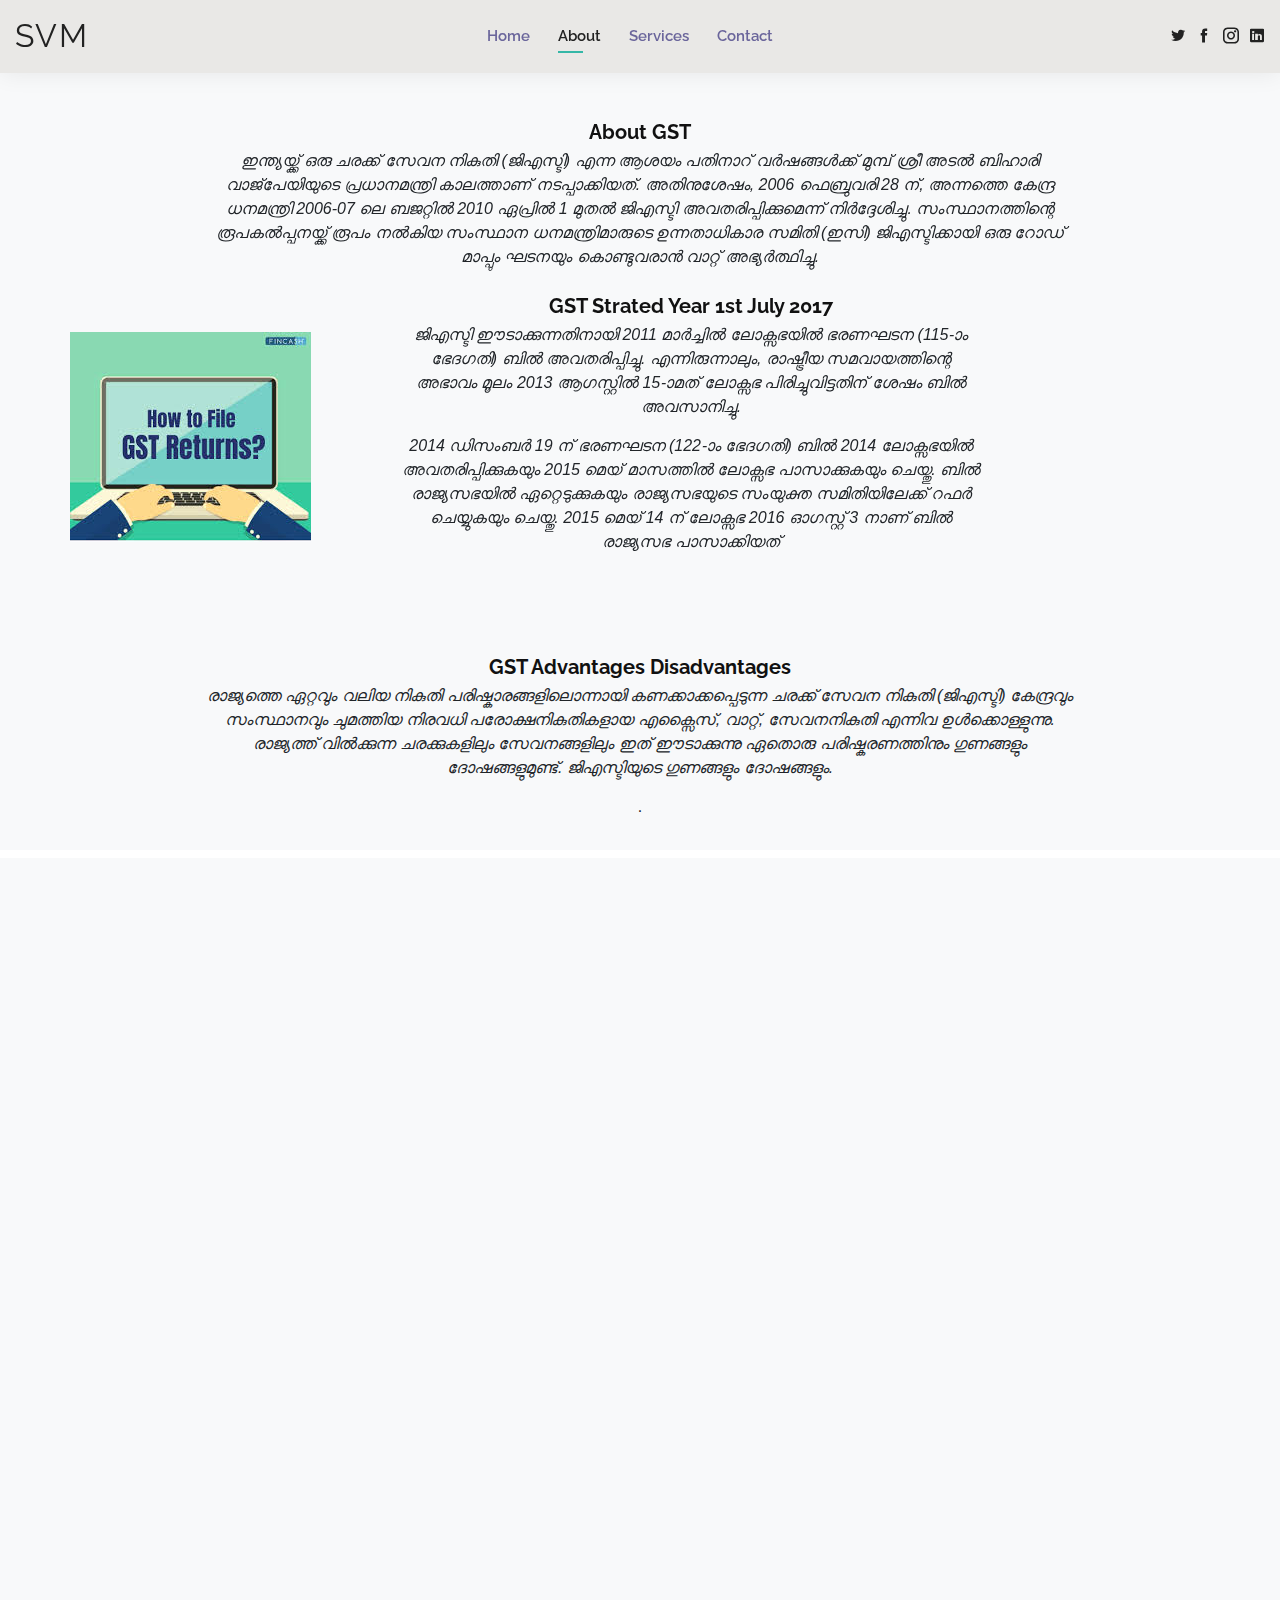
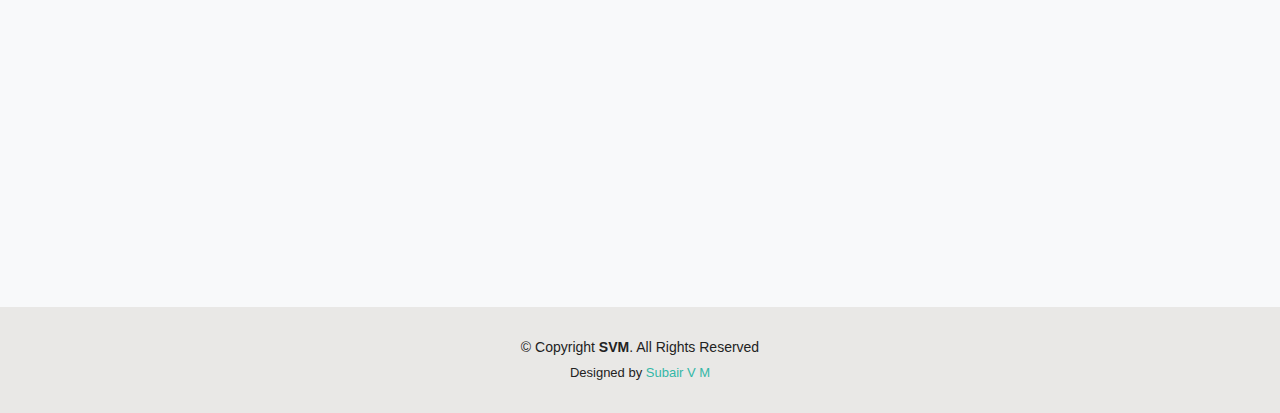
==== commit 5f242fcf: "Update about.html" ====
--- a/about.html
+++ b/about.html
@@ -52,11 +52,10 @@
       </nav><!-- .nav-menu -->
 
       <div class="header-social-links">
-        <a href="https://https://twitter.com/" class="twitter"><i class="icofont-twitter"></i></a>
-        <a href="https://https://www.facebook.com/" class="facebook"><i class="icofont-facebook"></i></a>
-        <a href="https://https://www.instagram.com/" class="instagram"><i class="icofont-instagram"></i></a>
-        <a href="https://https://www.linkedin.com" class="linkedin"><i class="icofont-linkedin"></i></i></a>
-      </div>
+        <a href="https://twitter.com" class="twitter"><i class="icofont-twitter"></i></a>
+        <a href="https://www.facebook.com" class="facebook"><i class="icofont-facebook"></i></a>
+        <a href="https://www.instagram.com" class="instagram"><i class="icofont-instagram"></i></a>
+        <a href="https://www.linkedin.com" class="linkedin"><i class="icofont-linkedin"></i></i></a>
 
     </div>
 
@@ -140,10 +139,16 @@
               5, ചെറുകിട ഇടത്തരം സംരംഭങ്ങൾക്ക് ഉയർന്ന നികുതിഭാരം ഉണ്ടാകും<br></p>
 
             </div>
-
-  
-
-        <div class="">
+         <!-- ======= Testimonials Section ======= -->
+    <section id="testimonials" class="testimonials bg-l">
+      <div class="container" data-aos="fade-up">
+
+        <div class="section-title">
+          <h2>Our Executive</h2>
+          
+        </div>
+
+        <div class="owl-carousel testimonials-carousel">
 
           <div class="testimonial-item">
             <img src="assets/img/01/PHOTO copy.jpg" class="testimonial-img" alt="">
@@ -154,7 +159,9 @@
               ജിഎസ്ടി “ടീം ഇന്ത്യയുടെ മികച്ച ചുവടുവെപ്പാണ്, പരിവർത്തനത്തിലേക്കുള്ള മികച്ച ചുവടുവെപ്പ്, സുതാര്യതയിലേക്കുള്ള മികച്ച ചുവടുകൾ”. കള്ളപ്പണം വെട്ടിക്കുറയ്ക്കാനും ജിഎസ്ടി സഹായിക്കും; വ്യാപാരികൾ ശരിയായ ബില്ലുകൾ നൽകാൻ നിർബന്ധിതരാകും. അഴിമതിയെക്കുറിച്ച്  വളരെയധികം സംസാരിക്കുന്നുണ്ടെങ്കിലും ശക്തമായ അഴിമതി വിരുദ്ധ സംവിധാനം കെട്ടിപ്പടുക്കേണ്ടതുണ്ട്
               <i class="bx bxs-quote-alt-right quote-icon-right"></i>
             </p>
-          </div>
+
+          </div>
+
 
           <div class="testimonial-item">
             <img src="assets/img/01/24852.JPG" class="testimonial-img" alt="">
@@ -164,21 +171,21 @@
               <i class="bx bxs-quote-alt-left quote-icon-left"></i>
               പുതിയ നികുതി നടപ്പാക്കൽ പരമാവധി കേന്ദ്ര, സംസ്ഥാന ലെവികൾ മാറ്റി രാജ്യത്തെ ഒരു പൊതു വിപണിയിലേക്ക് കൊണ്ടുവരും, നികുതി ഘടന ലളിതമാക്കുകയും കൂടുതൽ പാലിക്കൽ ഉറപ്പാക്കുകയും ചെയ്യും.              <i class="bx bxs-quote-alt-right quote-icon-right"></i>
             </p>
-            
-          </div>
-
-          
-
-          
-             
-             
-            
-          </div>
-
-        </div>
+
+          </div>
+          
+
+        </div>
+      </div>
+
+      </div>
 
       </div>
     </section><!-- End Testimonials Section -->
+
+  
+
+        
 
   </main><!-- End #main -->
 
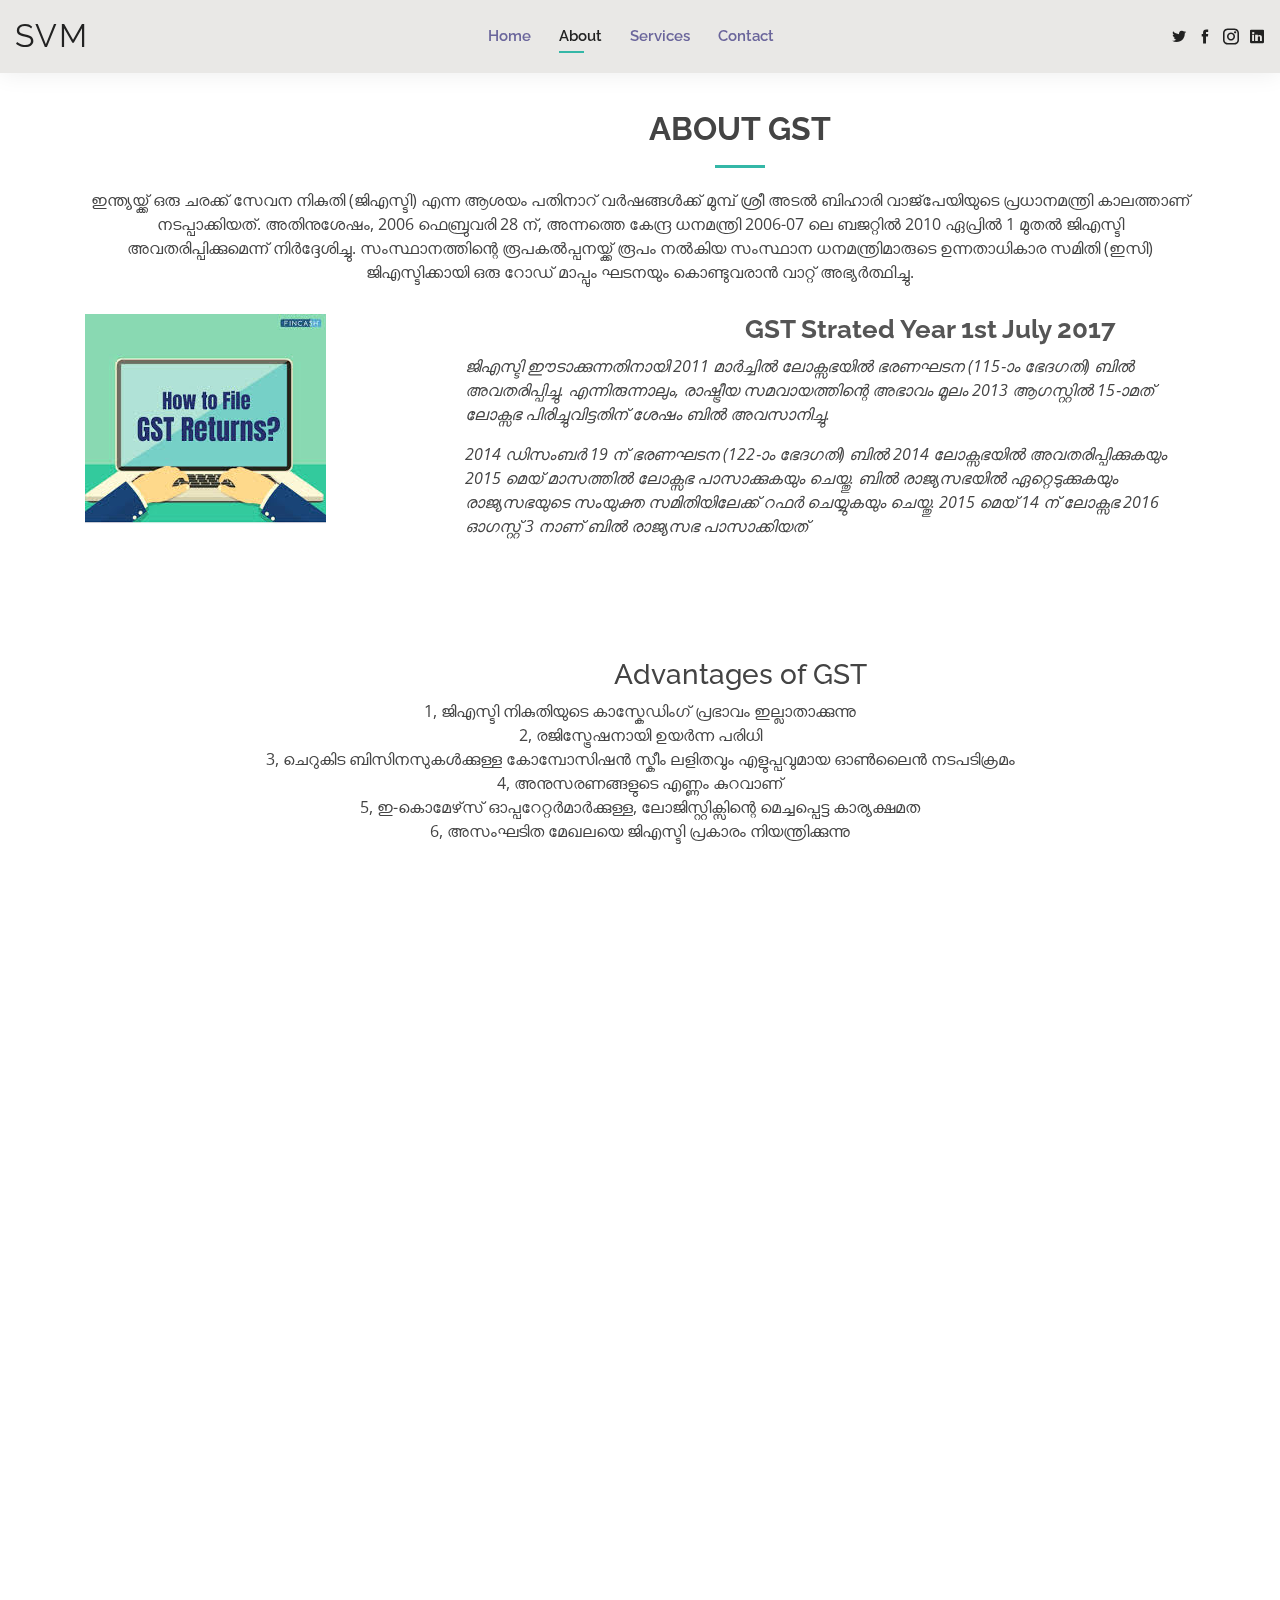
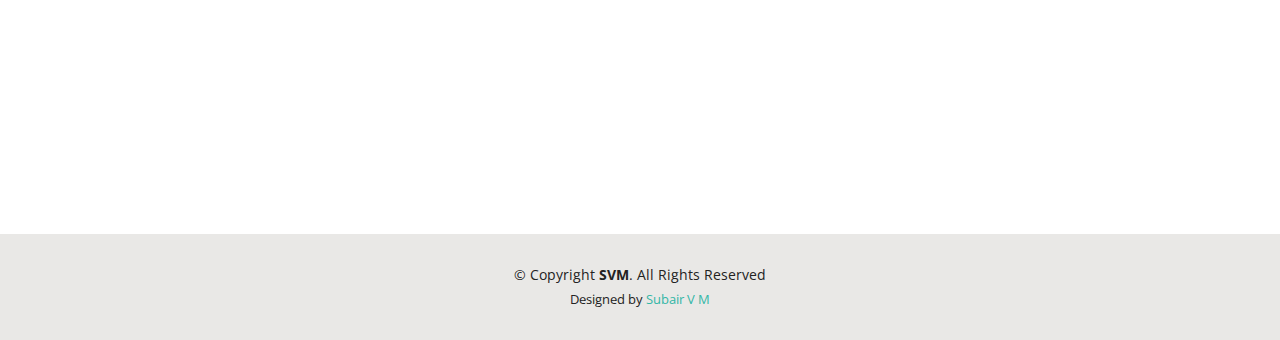
==== commit 465cf700: "Update about.html" ====
--- a/about.html
+++ b/about.html
@@ -13,11 +13,17 @@
   <link href="assets/img/01/02.jpg" rel="icon">
   <link href="assets/img/01/02.jpg" rel="apple-touch-icon">
 
+
   <!-- Google Fonts -->
   <link href="https://fonts.googleapis.com/css?family=Open+Sans:300,300i,400,400i,600,600i,700,700i|Raleway:300,300i,400,400i,500,500i,600,600i,700,700i|Poppins:300,300i,400,400i,500,500i,600,600i,700,700i" rel="stylesheet">
 
   <!-- Vendor CSS Files -->
-  
+  <link href="assets/vendor/bootstrap/css/bootstrap.min.css" rel="stylesheet">
+  <link href="assets/vendor/icofont/icofont.min.css" rel="stylesheet">
+  <link href="assets/vendor/owl.carousel/assets/owl.carousel.min.css" rel="stylesheet">
+  <link href="assets/vendor/boxicons/css/boxicons.min.css" rel="stylesheet">
+  <link href="assets/vendor/venobox/venobox.css" rel="stylesheet">
+  <link href="assets/vendor/aos/aos.css" rel="stylesheet">
 
   <!-- Template Main CSS File -->
   <link href="assets/css/style.css" rel="stylesheet">
@@ -33,10 +39,10 @@
 <body>
 
   <!-- ======= Header ======= -->
-  <header id="header" class=" fixed-top">
+  <header id="header" class="fixed-top">
     <div class="container-fluid d-flex justify-content-between align-items-center">
 
-      <h1 class="logo"><a href="index.html">svm</a></h1>
+      <h1 class="logo"><a href="index.html">SVM</a></h1>
       <!-- Uncomment below if you prefer to use an image logo -->
       <!-- <a href="index.html" class="logo"><img src="assets/img/logo.png" alt="" class="img-fluid"></a>-->
 
@@ -52,10 +58,11 @@
       </nav><!-- .nav-menu -->
 
       <div class="header-social-links">
-        <a href="https://twitter.com" class="twitter"><i class="icofont-twitter"></i></a>
-        <a href="https://www.facebook.com" class="facebook"><i class="icofont-facebook"></i></a>
-        <a href="https://www.instagram.com" class="instagram"><i class="icofont-instagram"></i></a>
-        <a href="https://www.linkedin.com" class="linkedin"><i class="icofont-linkedin"></i></i></a>
+        <a href="#" class="twitter"><i class="icofont-twitter"></i></a>
+        <a href="#" class="facebook"><i class="icofont-facebook"></i></a>
+        <a href="#" class="instagram"><i class="icofont-instagram"></i></a>
+        <a href="#" class="linkedin"><i class="icofont-linkedin"></i></i></a>
+      </div>
 
     </div>
 
@@ -64,62 +71,39 @@
   <main id="main">
 
     <!-- ======= About Section ======= -->
-    <section id="testimonials" class="bg-light testimonials">
-      <div class=" container" data-aos="fade-up">
-
-        <div class="testimonial-item">
-          <h3>About GST</h3>
+    <section id="about" class="about">
+      <div class="container" data-aos="fade-up">
+
+        <div class="section-title">
+          <h2>About GST</h2>
           <p>ഇന്ത്യയ്ക്ക് ഒരു ചരക്ക് സേവന നികുതി (ജിഎസ്ടി) എന്ന ആശയം പതിനാറ് വർഷങ്ങൾക്ക് മുമ്പ് ശ്രീ അടൽ ബിഹാരി വാജ്‌പേയിയുടെ പ്രധാനമന്ത്രി കാലത്താണ് നടപ്പാക്കിയത്. അതിനുശേഷം, 2006 ഫെബ്രുവരി 28 ന്, അന്നത്തെ കേന്ദ്ര ധനമന്ത്രി 2006-07 ലെ ബജറ്റിൽ 2010 ഏപ്രിൽ 1 മുതൽ ജിഎസ്ടി അവതരിപ്പിക്കുമെന്ന് നിർദ്ദേശിച്ചു. സംസ്ഥാനത്തിന്റെ രൂപകൽപ്പനയ്ക്ക് രൂപം നൽകിയ സംസ്ഥാന ധനമന്ത്രിമാരുടെ ഉന്നതാധികാര സമിതി (ഇസി) ജിഎസ്ടിക്കായി ഒരു റോഡ് മാപ്പും ഘടനയും കൊണ്ടുവരാൻ വാറ്റ് അഭ്യർത്ഥിച്ചു.</p>
         </div>
 
         <div class="row">
-          <div class="pt-5 lg-0">
-            <img src="assets/img/01/02.jpg" class="img-fluid align-items-center" alt=" align-items-center">
-          </div>
-          <div class="col-lg-8 pt-4 pt-lg-0 content testimonial-item">
-            <h3>GST Strated Year 1st July 2017</h3>
+          <div class="col-lg-4">
+            <img src="assets/img/01/02.jpg" class="img-fluid" alt="">
+          </div>
+          <div class="col-lg-8 pt-4 pt-lg-0 content">
+            <h3 class="text-center">GST Strated Year 1st July 2017</h3>
             <p class="font-italic">
               ജിഎസ്ടി ഈടാക്കുന്നതിനായി 2011 മാർച്ചിൽ ലോക്സഭയിൽ ഭരണഘടന (115-ാം ഭേദഗതി) ബിൽ അവതരിപ്പിച്ചു. എന്നിരുന്നാലും, രാഷ്ട്രീയ സമവായത്തിന്റെ അഭാവം മൂലം 2013 ആഗസ്റ്റിൽ 15-ാമത് ലോക്സഭ പിരിച്ചുവിട്ടതിന് ശേഷം ബിൽ അവസാനിച്ചു.
             </p>
-            <div class="row">
-              <div class="col-lg-6">
-              
-              </div>
-              <div class="col-lg-6">
-                
-              </div>
-            </div>
-            <p>
+            <p class="font-italic">
               2014 ഡിസംബർ 19 ന് ഭരണഘടന (122-ാം ഭേദഗതി) ബിൽ 2014 ലോക്സഭയിൽ അവതരിപ്പിക്കുകയും 2015 മെയ് മാസത്തിൽ ലോക്സഭ പാസാക്കുകയും ചെയ്തു. ബിൽ രാജ്യസഭയിൽ ഏറ്റെടുക്കുകയും രാജ്യസഭയുടെ സംയുക്ത സമിതിയിലേക്ക് റഫർ ചെയ്യുകയും ചെയ്തു. 2015 മെയ് 14 ന് ലോക്സഭ 2016 ഓഗസ്റ്റ് 3 നാണ് ബിൽ രാജ്യസഭ പാസാക്കിയത്
-            </p>
+           </p>
+            
+            
           </div>
         </div>
 
       </div>
     </section><!-- End About Section -->
 
-   
-      
-    </section><!-- End Skills Section -->
-
-    <!-- ======= Facts Section ======= -->
-    <section id="testimonials" class=" p-3 mb-2 bg-light testimonials">
-      <div class=" bg-light container" data-aos="fade-up">
-
-        <div class="testimonial-item">
-          <h3>GST Advantages Disadvantages</h3>
-          <p>രാജ്യത്തെ ഏറ്റവും വലിയ നികുതി പരിഷ്കാരങ്ങളിലൊന്നായി കണക്കാക്കപ്പെടുന്ന ചരക്ക് സേവന നികുതി (ജിഎസ്ടി) കേന്ദ്രവും സംസ്ഥാനവും ചുമത്തിയ നിരവധി പരോക്ഷനികുതികളായ എക്സൈസ്, വാറ്റ്, സേവനനികുതി എന്നിവ ഉൾക്കൊള്ളുന്നു. രാജ്യത്ത് വിൽക്കുന്ന ചരക്കുകളിലും സേവനങ്ങളിലും ഇത് ഈടാക്കുന്നു
-            ഏതൊരു പരിഷ്കരണത്തിനും ഗുണങ്ങളും ദോഷങ്ങളുമുണ്ട്.  ജിഎസ്ടിയുടെ ഗുണങ്ങളും ദോഷങ്ങളും.</p>
-.</p>
-        </div>
-      </div>
-    </section>
-
-    <!-- ======= Testimonials Section ======= -->
-    <section id="testimonials" class="bg-light testimonials">
-      <div class="container" data-aos="fade-up">
-
-        <div class="testimonial-item">
+    <!-- ======= Skills Section ======= -->
+    <section id="skills" class="skills">
+      <div class="container" data-aos="fade-up">
+
+        <div class="section-title">
           <h3>Advantages of GST</h3>
           <p>1, ജിഎസ്ടി നികുതിയുടെ കാസ്കേഡിംഗ് പ്രഭാവം ഇല്ലാതാക്കുന്നു<br>
             2, രജിസ്ട്രേഷനായി ഉയർന്ന പരിധി<br>
@@ -128,64 +112,64 @@
             4, അനുസരണങ്ങളുടെ എണ്ണം കുറവാണ്<br>
             5, ഇ-കൊമേഴ്‌സ് ഓപ്പറേറ്റർമാർക്കുള്ള,
             ലോജിസ്റ്റിക്സിന്റെ മെച്ചപ്പെട്ട കാര്യക്ഷമത<br>
-            6, അസംഘടിത മേഖലയെ ജിഎസ്ടി പ്രകാരം നിയന്ത്രിക്കുന്നു</p>
-          </div>
+            6, അസംഘടിത മേഖലയെ ജിഎസ്ടി പ്രകാരം നിയന്ത്രിക്കുന്നു</p></div>
+
+        
+
+      </div>
+    </section><!-- End Skills Section -->
+
+    <!-- ======= Facts Section ======= -->
+    <section id="facts" class="facts">
+      <div class="container" data-aos="fade-up">
+
+        <div class="section-title">
+          <h3>disAdvantages of GST</h3>
+          <p>1, സോഫ്റ്റ്വെയർ വാങ്ങൽ മൂലം വർദ്ധിച്ച ചെലവ്<br>             
+            2, പ്രവർത്തനച്ചെലവിലെ വർധനയാണ് ജിഎസ്ടി അർത്ഥമാക്കുന്നത്<br>
+            3, സാമ്പത്തിക വർഷത്തിന്റെ മധ്യത്തിലാണ് ജിഎസ്ടി പ്രാബല്യത്തിൽ വന്നത്<br>
+            4, ജിഎസ്ടി ഒരു ഓൺലൈൻ നികുതി വ്യവസ്ഥയാണ് <br>
+            5, ചെറുകിട ഇടത്തരം സംരംഭങ്ങൾക്ക് ഉയർന്ന നികുതിഭാരം ഉണ്ടാകും<br></p></div>
+
+        
+    </section><!-- End Facts Section -->
+
+    <!-- ======= Testimonials Section ======= -->
+    <section id="testimonials" class="testimonials">
+      <div class="container" data-aos="fade-up">
+
+        <div class="section-title">
+          <h2>Our Team</h2>
+          </div>
+
+        <div class="owl-carousel testimonials-carousel">
+
           <div class="testimonial-item">
-            <h3>disAdvantages of GST</h3>
-            <p>1, സോഫ്റ്റ്വെയർ വാങ്ങൽ മൂലം വർദ്ധിച്ച ചെലവ്<br>             
-              2, പ്രവർത്തനച്ചെലവിലെ വർധനയാണ് ജിഎസ്ടി അർത്ഥമാക്കുന്നത്<br>
-              3, സാമ്പത്തിക വർഷത്തിന്റെ മധ്യത്തിലാണ് ജിഎസ്ടി പ്രാബല്യത്തിൽ വന്നത്<br>
-              4, ജിഎസ്ടി ഒരു ഓൺലൈൻ നികുതി വ്യവസ്ഥയാണ് <br>
-              5, ചെറുകിട ഇടത്തരം സംരംഭങ്ങൾക്ക് ഉയർന്ന നികുതിഭാരം ഉണ്ടാകും<br></p>
-
-            </div>
-         <!-- ======= Testimonials Section ======= -->
-    <section id="testimonials" class="testimonials bg-l">
-      <div class="container" data-aos="fade-up">
-
-        <div class="section-title">
-          <h2>Our Executive</h2>
-          
-        </div>
-
-        <div class="owl-carousel testimonials-carousel">
-
-          <div class="testimonial-item">
-            <img src="assets/img/01/PHOTO copy.jpg" class="testimonial-img" alt="">
-            <h3>Subair V Mohammed</h3>
+            <img src="assets/img/01/PHOTO copy.jpg" class="testimonial-img" alt=""><h3>Subair V M</h3>
             <h4>Advisor</h4>
             <p>
               <i class="bx bxs-quote-alt-left quote-icon-left"></i>
               ജിഎസ്ടി “ടീം ഇന്ത്യയുടെ മികച്ച ചുവടുവെപ്പാണ്, പരിവർത്തനത്തിലേക്കുള്ള മികച്ച ചുവടുവെപ്പ്, സുതാര്യതയിലേക്കുള്ള മികച്ച ചുവടുകൾ”. കള്ളപ്പണം വെട്ടിക്കുറയ്ക്കാനും ജിഎസ്ടി സഹായിക്കും; വ്യാപാരികൾ ശരിയായ ബില്ലുകൾ നൽകാൻ നിർബന്ധിതരാകും. അഴിമതിയെക്കുറിച്ച്  വളരെയധികം സംസാരിക്കുന്നുണ്ടെങ്കിലും ശക്തമായ അഴിമതി വിരുദ്ധ സംവിധാനം കെട്ടിപ്പടുക്കേണ്ടതുണ്ട്
               <i class="bx bxs-quote-alt-right quote-icon-right"></i>
             </p>
-
-          </div>
-
+          </div>
 
           <div class="testimonial-item">
-            <img src="assets/img/01/24852.JPG" class="testimonial-img" alt="">
-            <h3>Sajeer Mohammed V</h3>
+            <img src="assets/img/01/24852.JPG" class="testimonial-img" alt="">  <h3>Sajeer Mohammed V</h3>
             <h4>Tax-Practitioner</h4>
             <p>
               <i class="bx bxs-quote-alt-left quote-icon-left"></i>
               പുതിയ നികുതി നടപ്പാക്കൽ പരമാവധി കേന്ദ്ര, സംസ്ഥാന ലെവികൾ മാറ്റി രാജ്യത്തെ ഒരു പൊതു വിപണിയിലേക്ക് കൊണ്ടുവരും, നികുതി ഘടന ലളിതമാക്കുകയും കൂടുതൽ പാലിക്കൽ ഉറപ്പാക്കുകയും ചെയ്യും.              <i class="bx bxs-quote-alt-right quote-icon-right"></i>
+            <i class="bx bxs-quote-alt-right quote-icon-right"></i>
             </p>
-
-          </div>
+          </div>
+
           
 
         </div>
-      </div>
-
-      </div>
 
       </div>
     </section><!-- End Testimonials Section -->
-
-  
-
-        
 
   </main><!-- End #main -->
 
@@ -200,7 +184,7 @@
         <!-- You can delete the links only if you purchased the pro version. -->
         <!-- Licensing information: https://bootstrapmade.com/license/ -->
         <!-- Purchase the pro version with working PHP/AJAX contact form: https://bootstrapmade.com/kelly-free-bootstrap-cv-resume-html-template/ -->
-        Designed by <a href="">Subair V M</a>
+        Designed by <a href="https://gstkeralainfo.com/">Subair V M</a>
       </div>
     </div>
   </footer><!-- End  Footer -->
@@ -222,12 +206,6 @@
 
   <!-- Template Main JS File -->
   <script src="assets/js/main.js"></script>
-  <link href="assets/vendor/bootstrap/css/bootstrap.min.css" rel="stylesheet">
-  <link href="assets/vendor/icofont/icofont.min.css" rel="stylesheet">
-  <link href="assets/vendor/owl.carousel/assets/owl.carousel.min.css" rel="stylesheet">
-  <link href="assets/vendor/boxicons/css/boxicons.min.css" rel="stylesheet">
-  <link href="assets/vendor/venobox/venobox.css" rel="stylesheet">
-  <link href="assets/vendor/aos/aos.css" rel="stylesheet">
 
 </body>
 
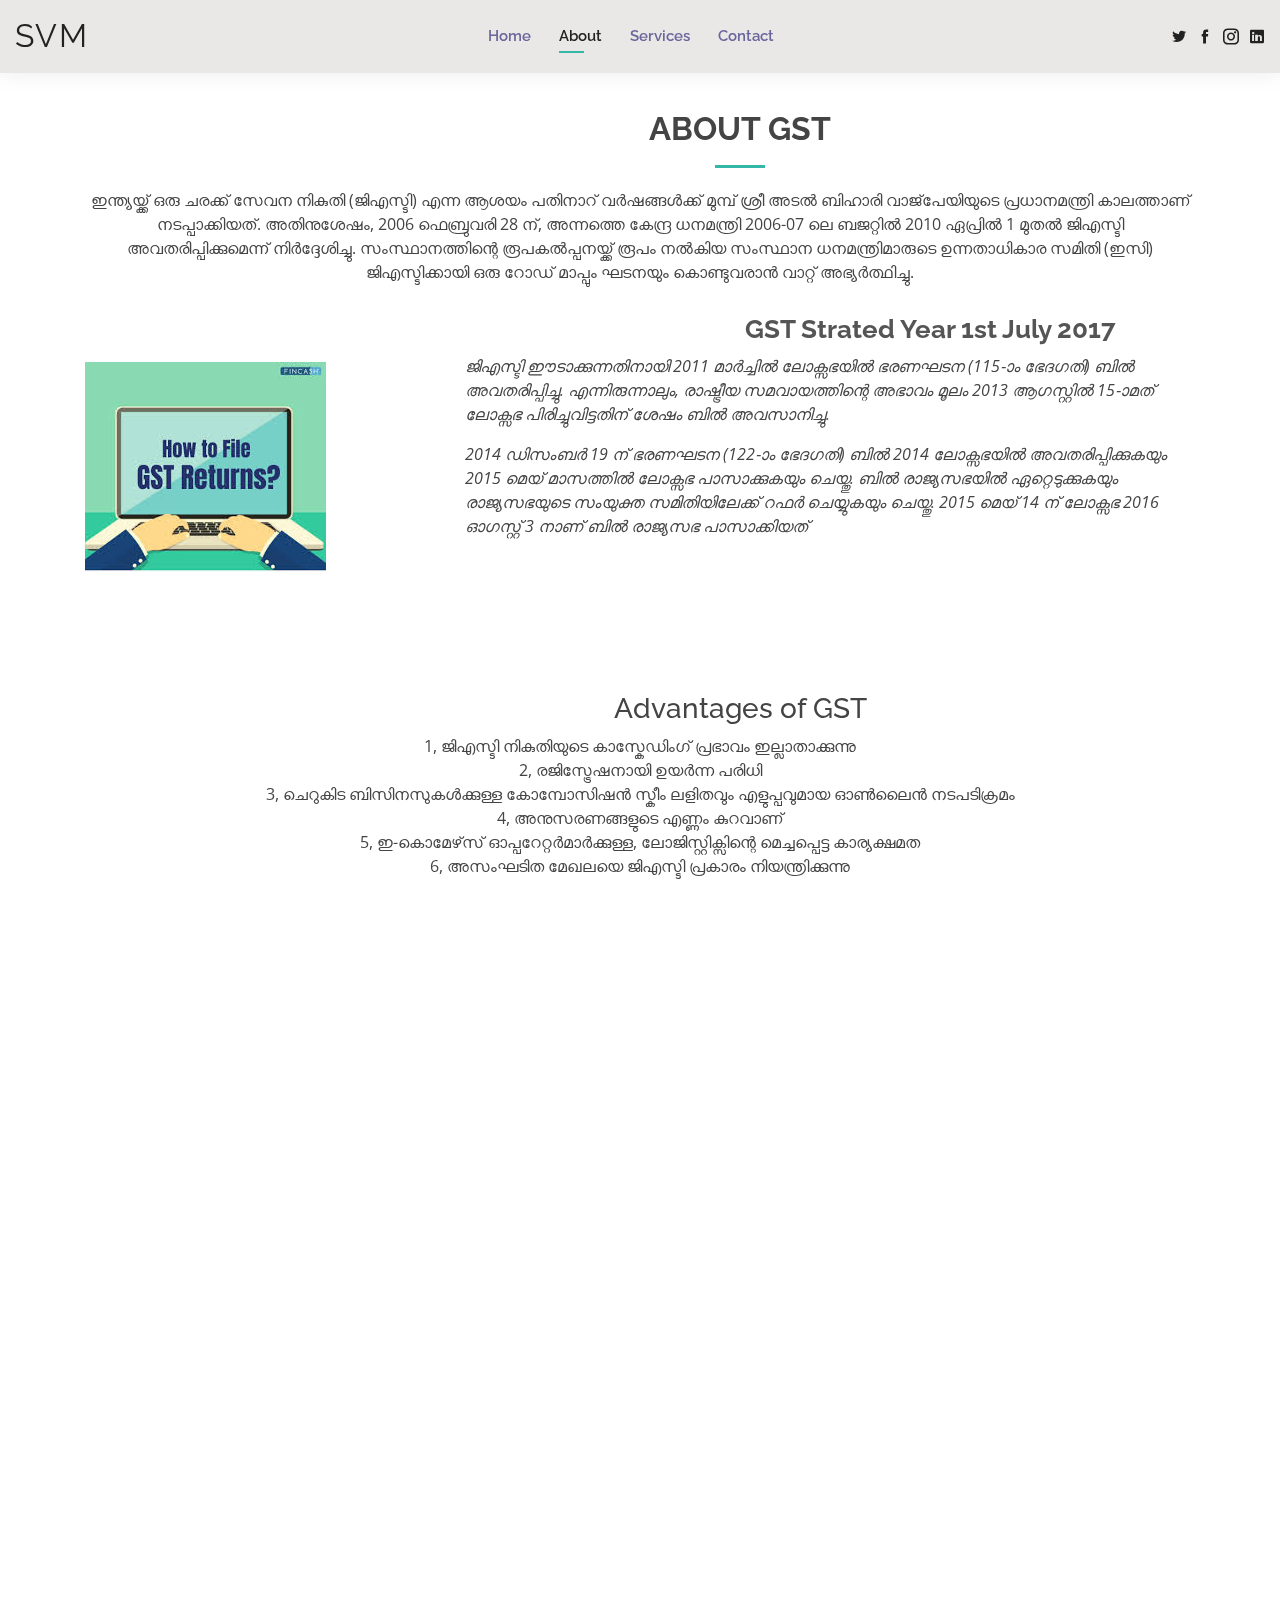
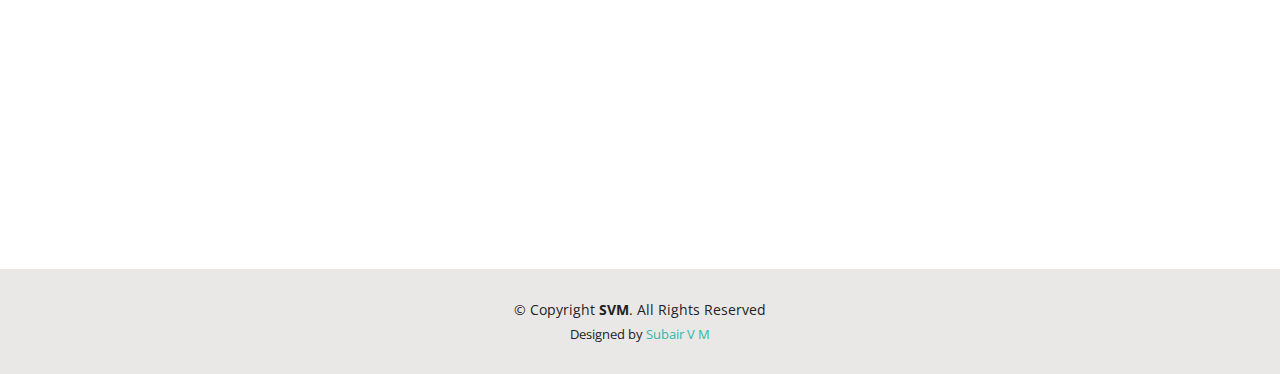
==== commit 377143df: "Update about.html" ====
--- a/about.html
+++ b/about.html
@@ -80,7 +80,7 @@
         </div>
 
         <div class="row">
-          <div class="col-lg-4">
+          <div class="col-lg-4 pt-5">
             <img src="assets/img/01/02.jpg" class="img-fluid" alt="">
           </div>
           <div class="col-lg-8 pt-4 pt-lg-0 content">
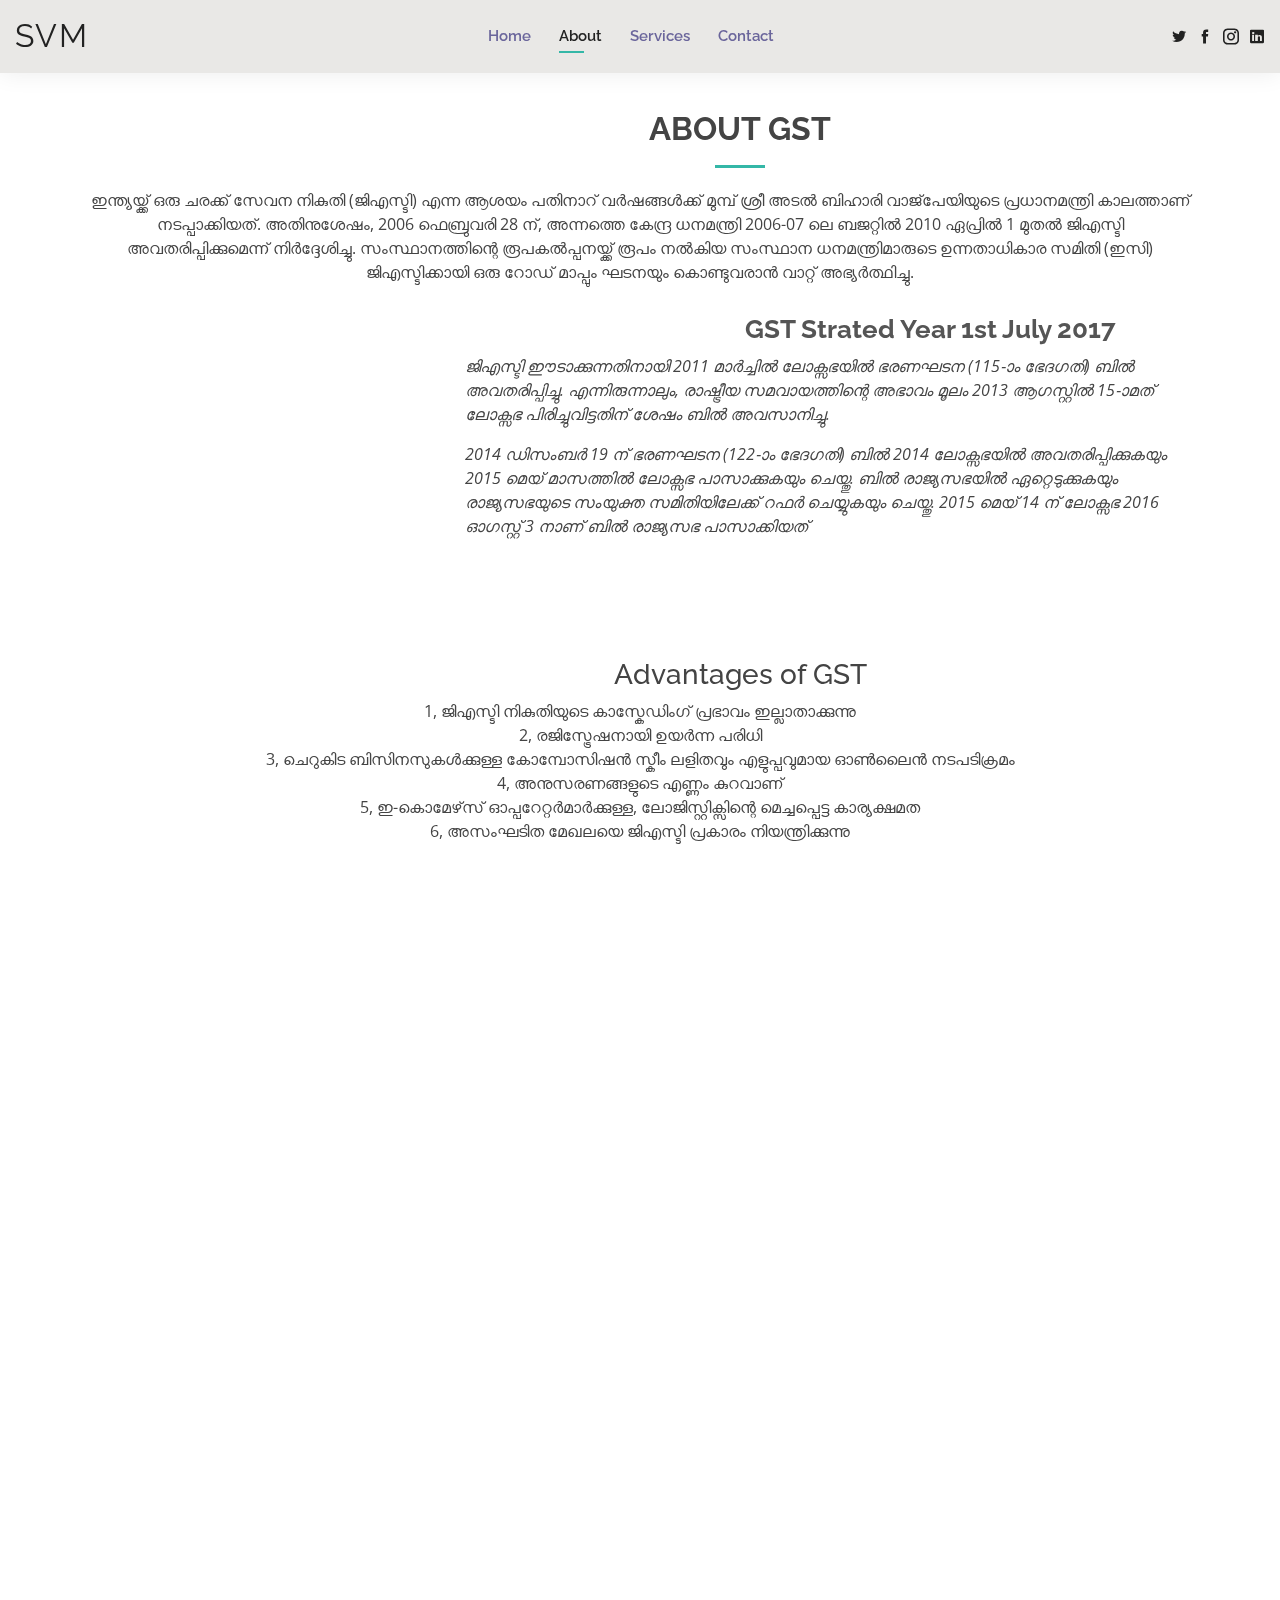
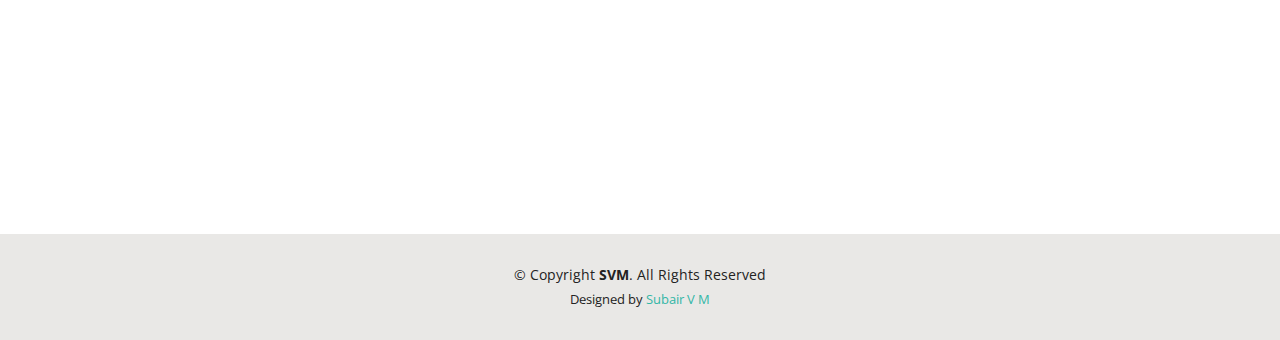
==== commit 538824dd: "Update about.html" ====
--- a/about.html
+++ b/about.html
@@ -81,7 +81,7 @@
 
         <div class="row">
           <div class="col-lg-4 pt-5">
-            <img src="assets/img/01/02.jpg" class="img-fluid" alt="">
+            <img src="assets/img/01/111.jpg" class="img-fluid" alt="">
           </div>
           <div class="col-lg-8 pt-4 pt-lg-0 content">
             <h3 class="text-center">GST Strated Year 1st July 2017</h3>
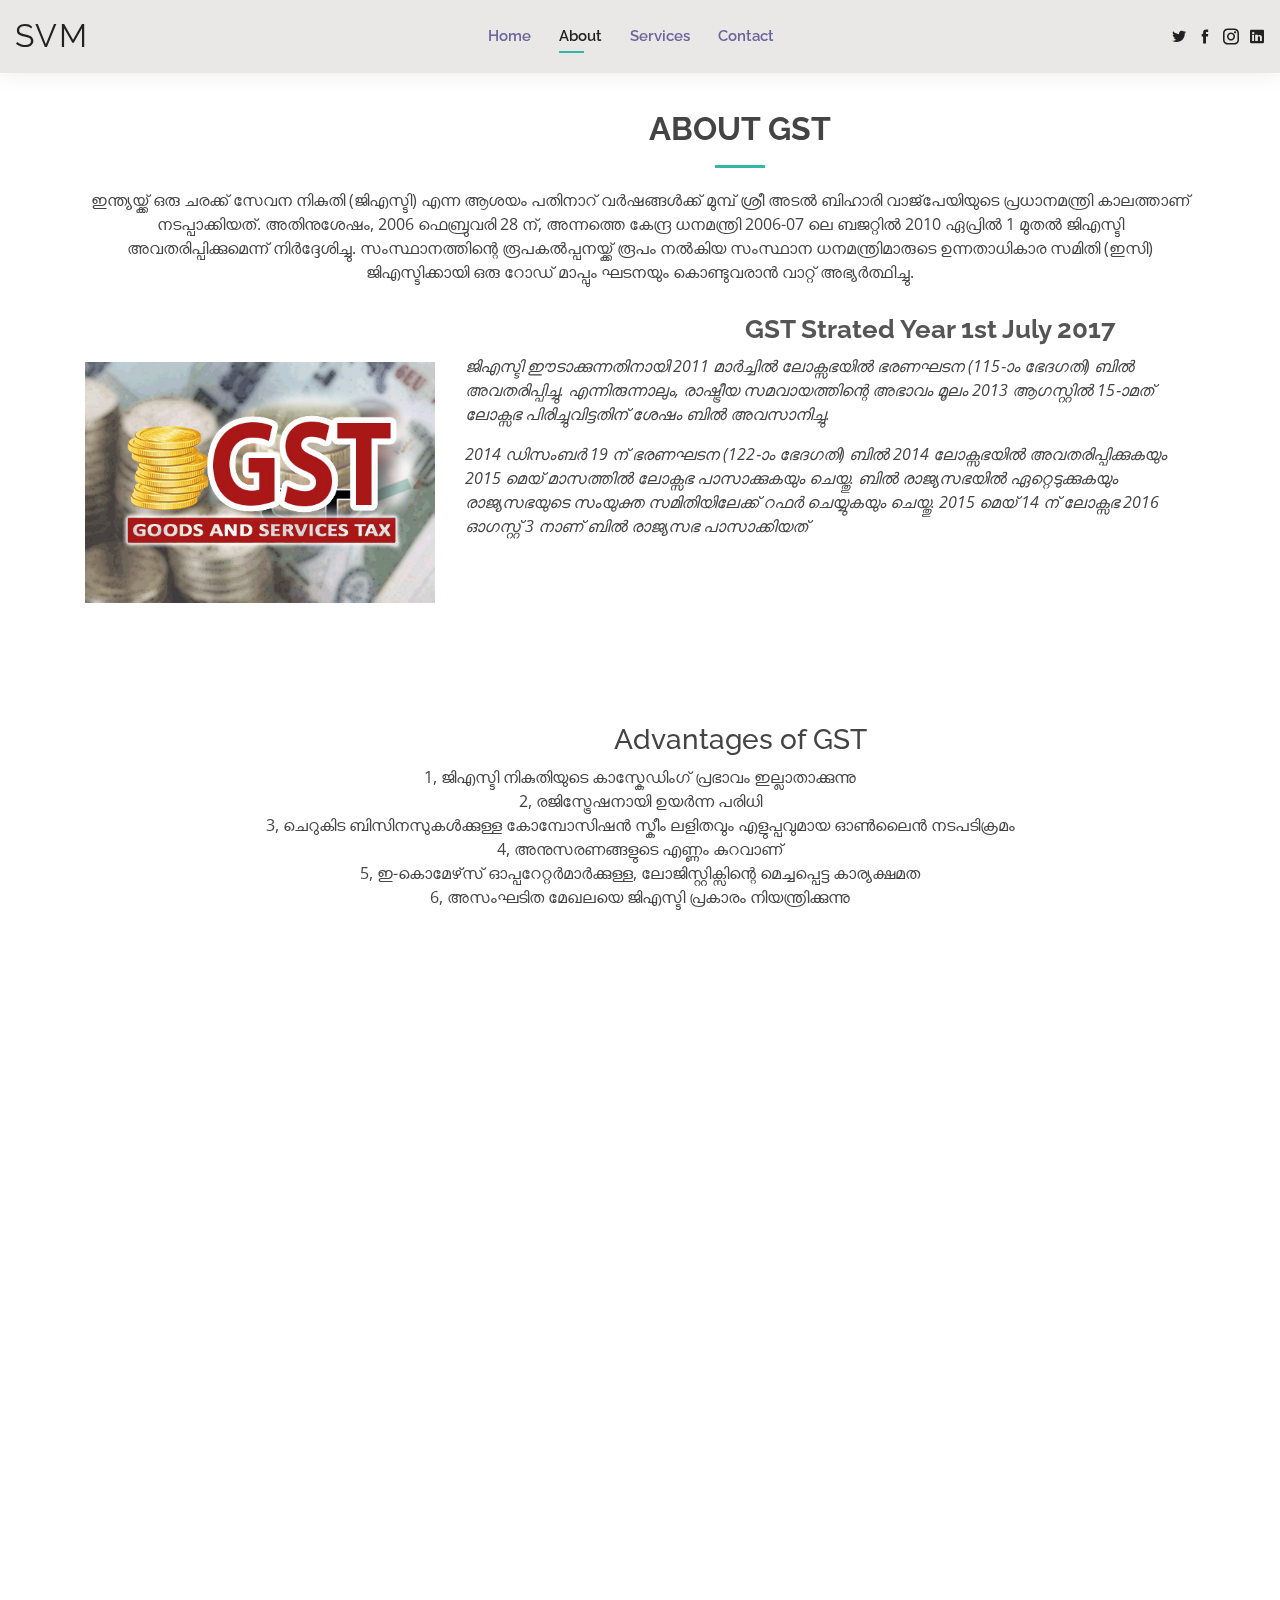
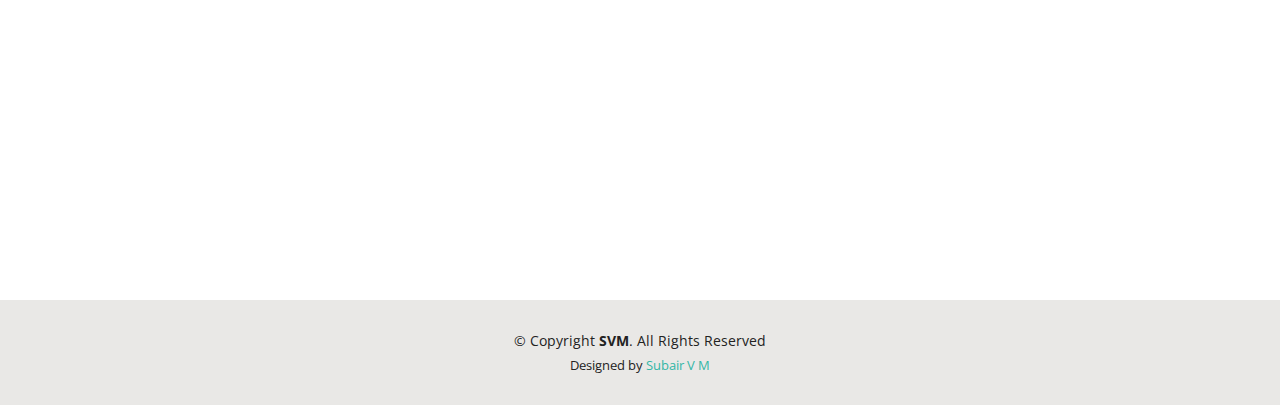
==== commit e1ff0d7a: "Update about.html" ====
--- a/about.html
+++ b/about.html
@@ -27,6 +27,7 @@
 
   <!-- Template Main CSS File -->
   <link href="assets/css/style.css" rel="stylesheet">
+  <script data-ad-client="ca-pub-4865797496507271" async src="https://pagead2.googlesyndication.com/pagead/js/adsbygoogle.js"></script>
 
   <!-- =======================================================
   * Template Name: Kelly - v2.0.0
